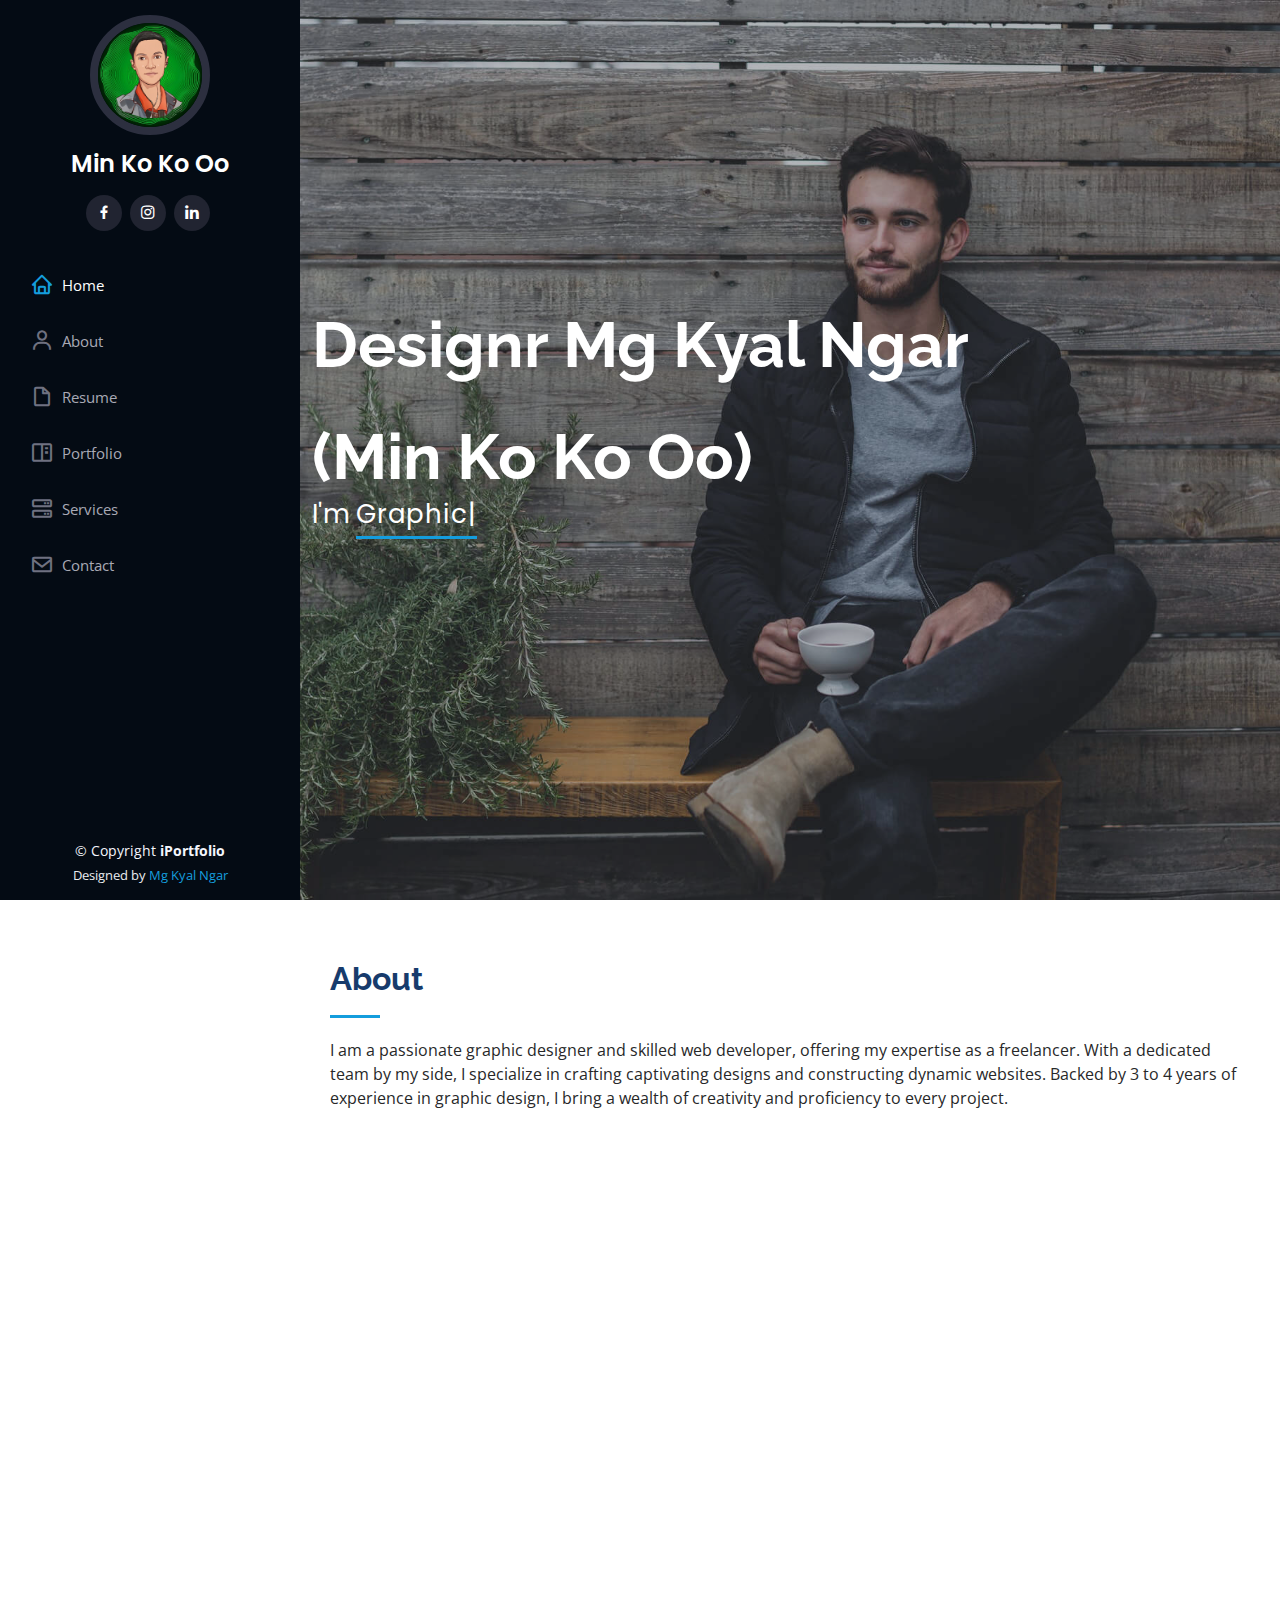
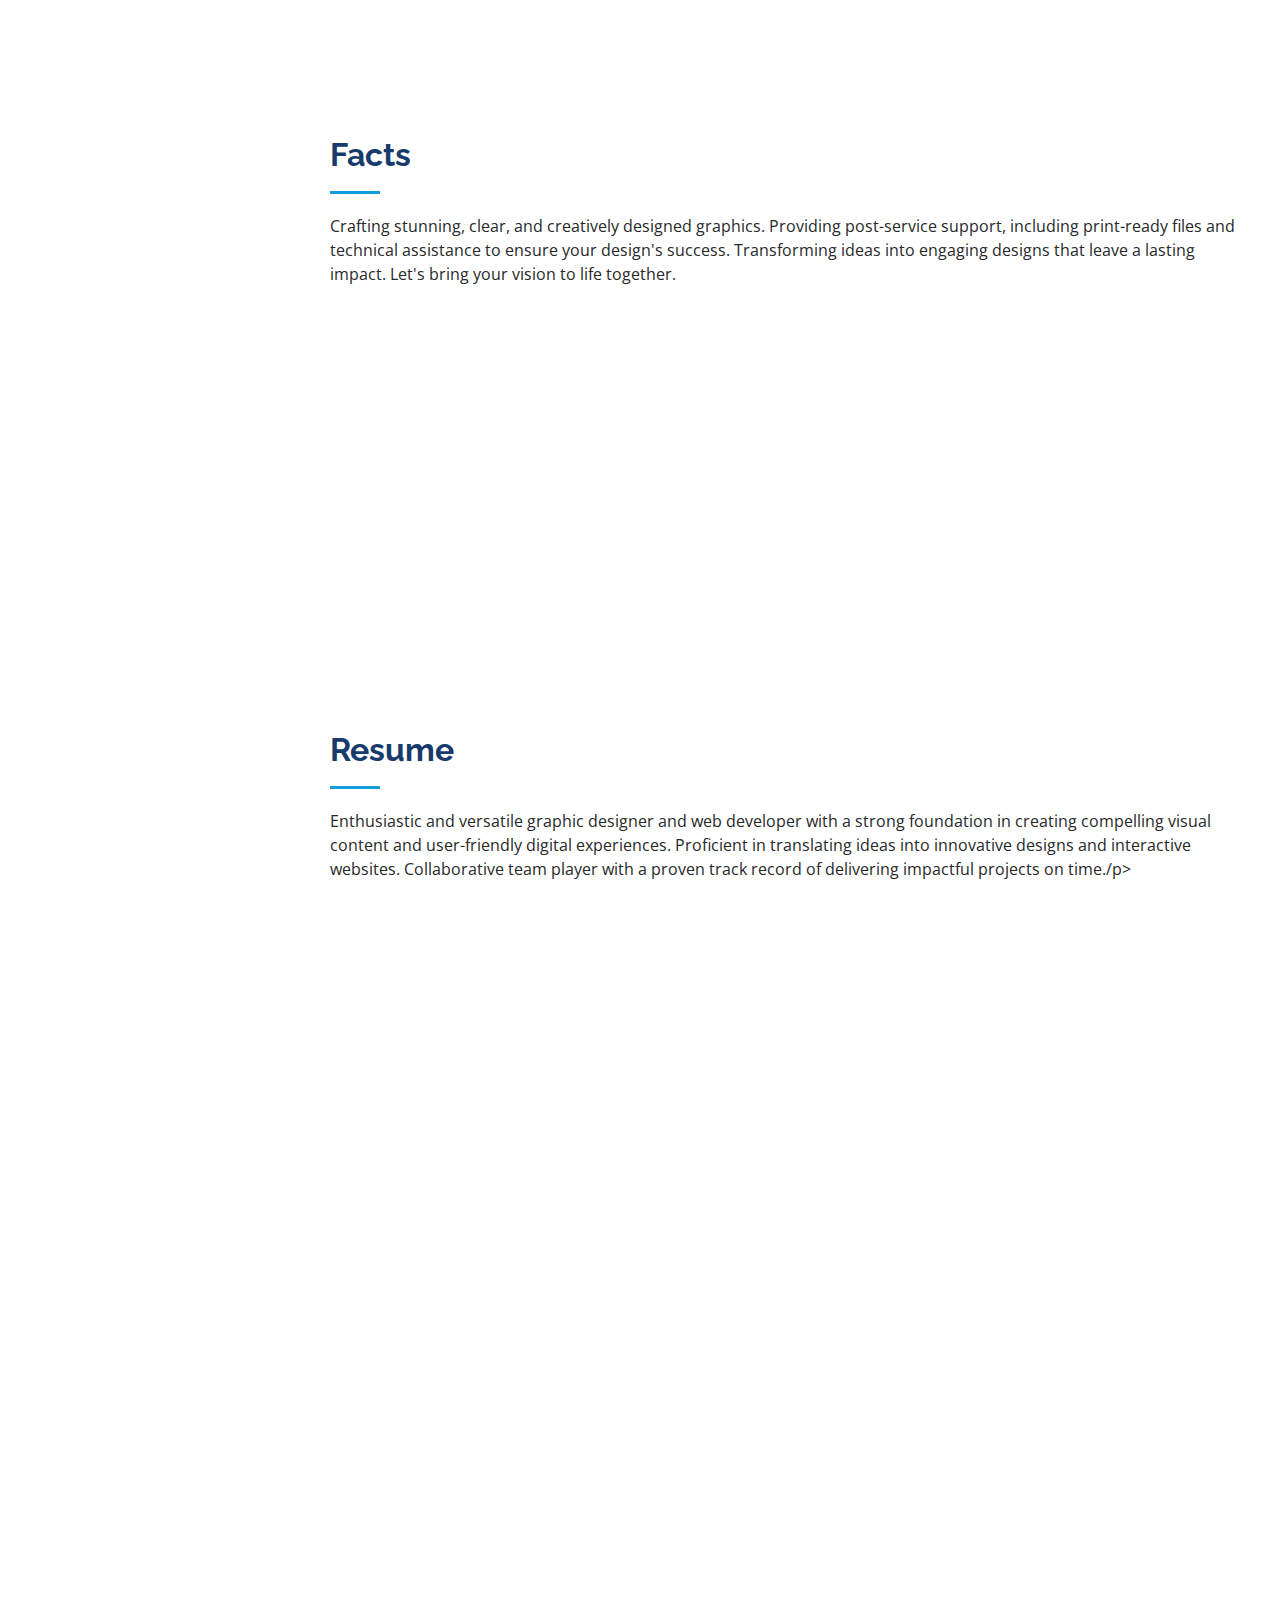
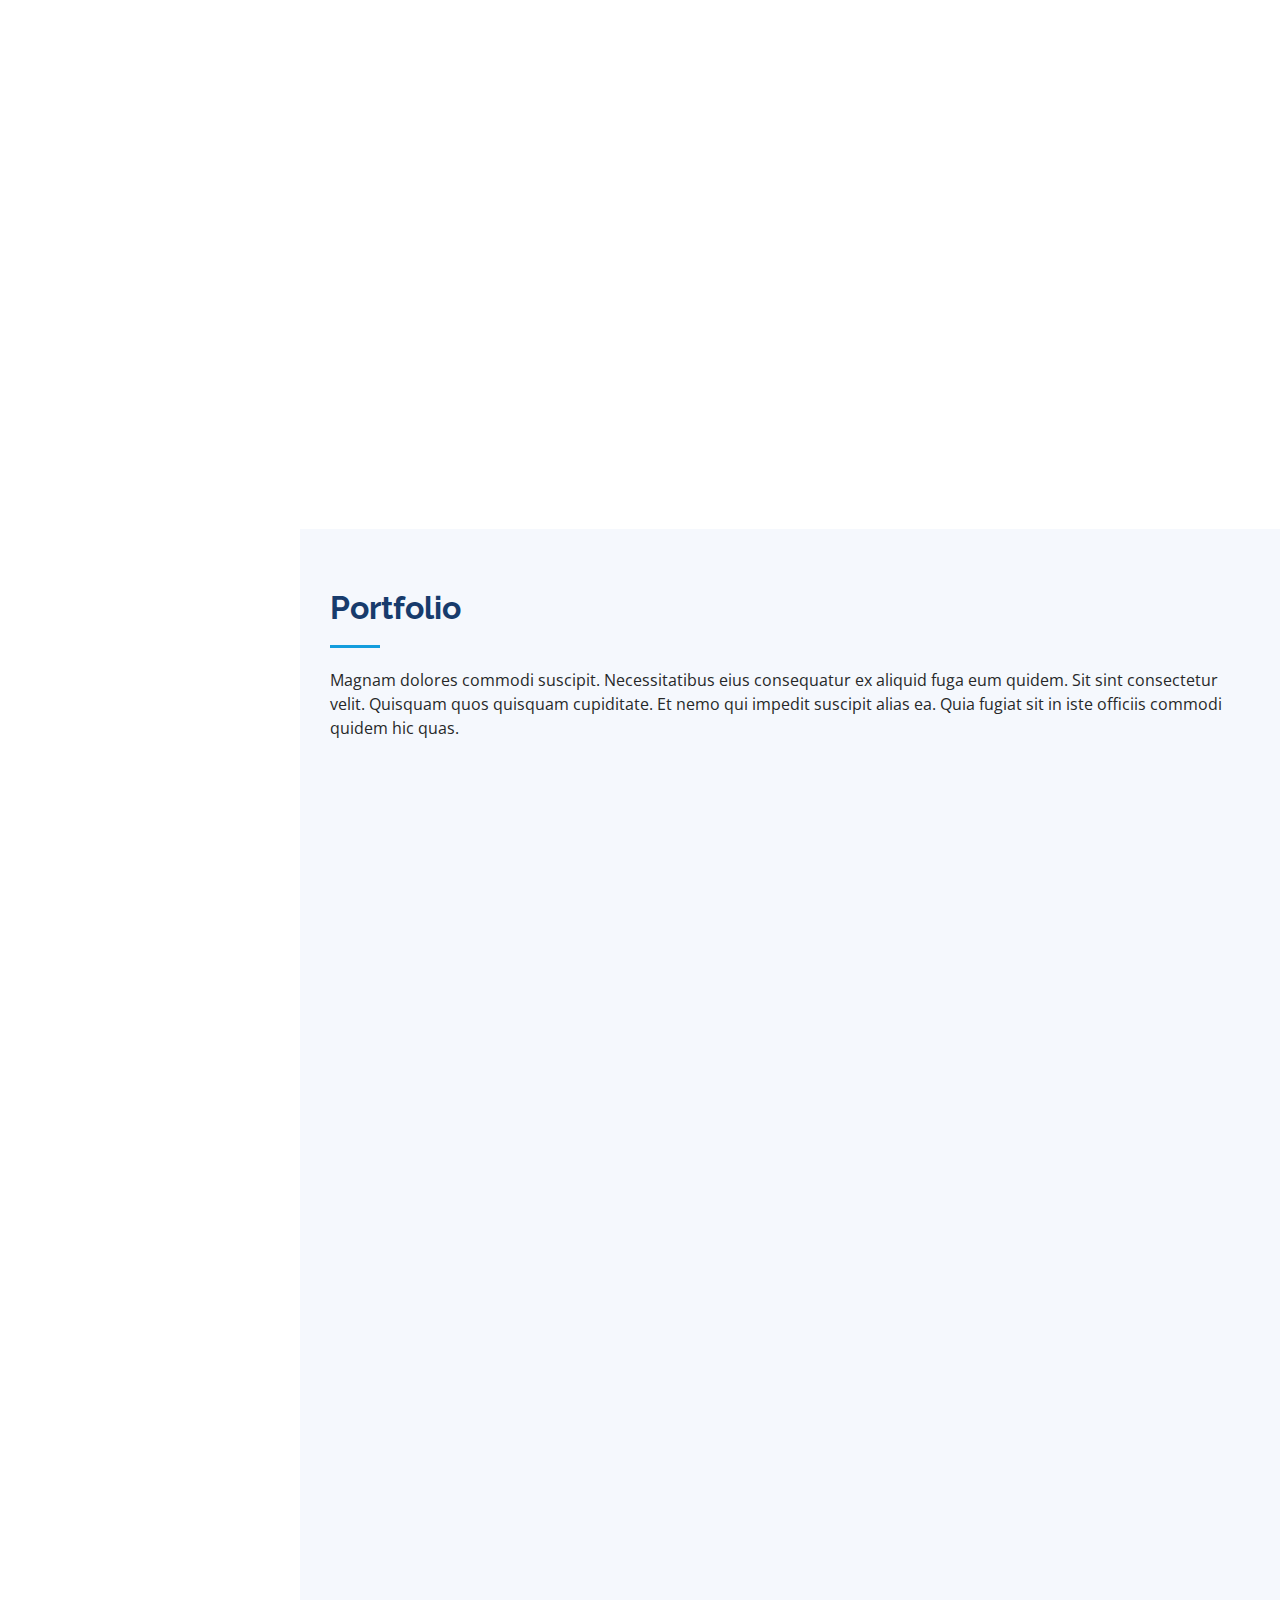
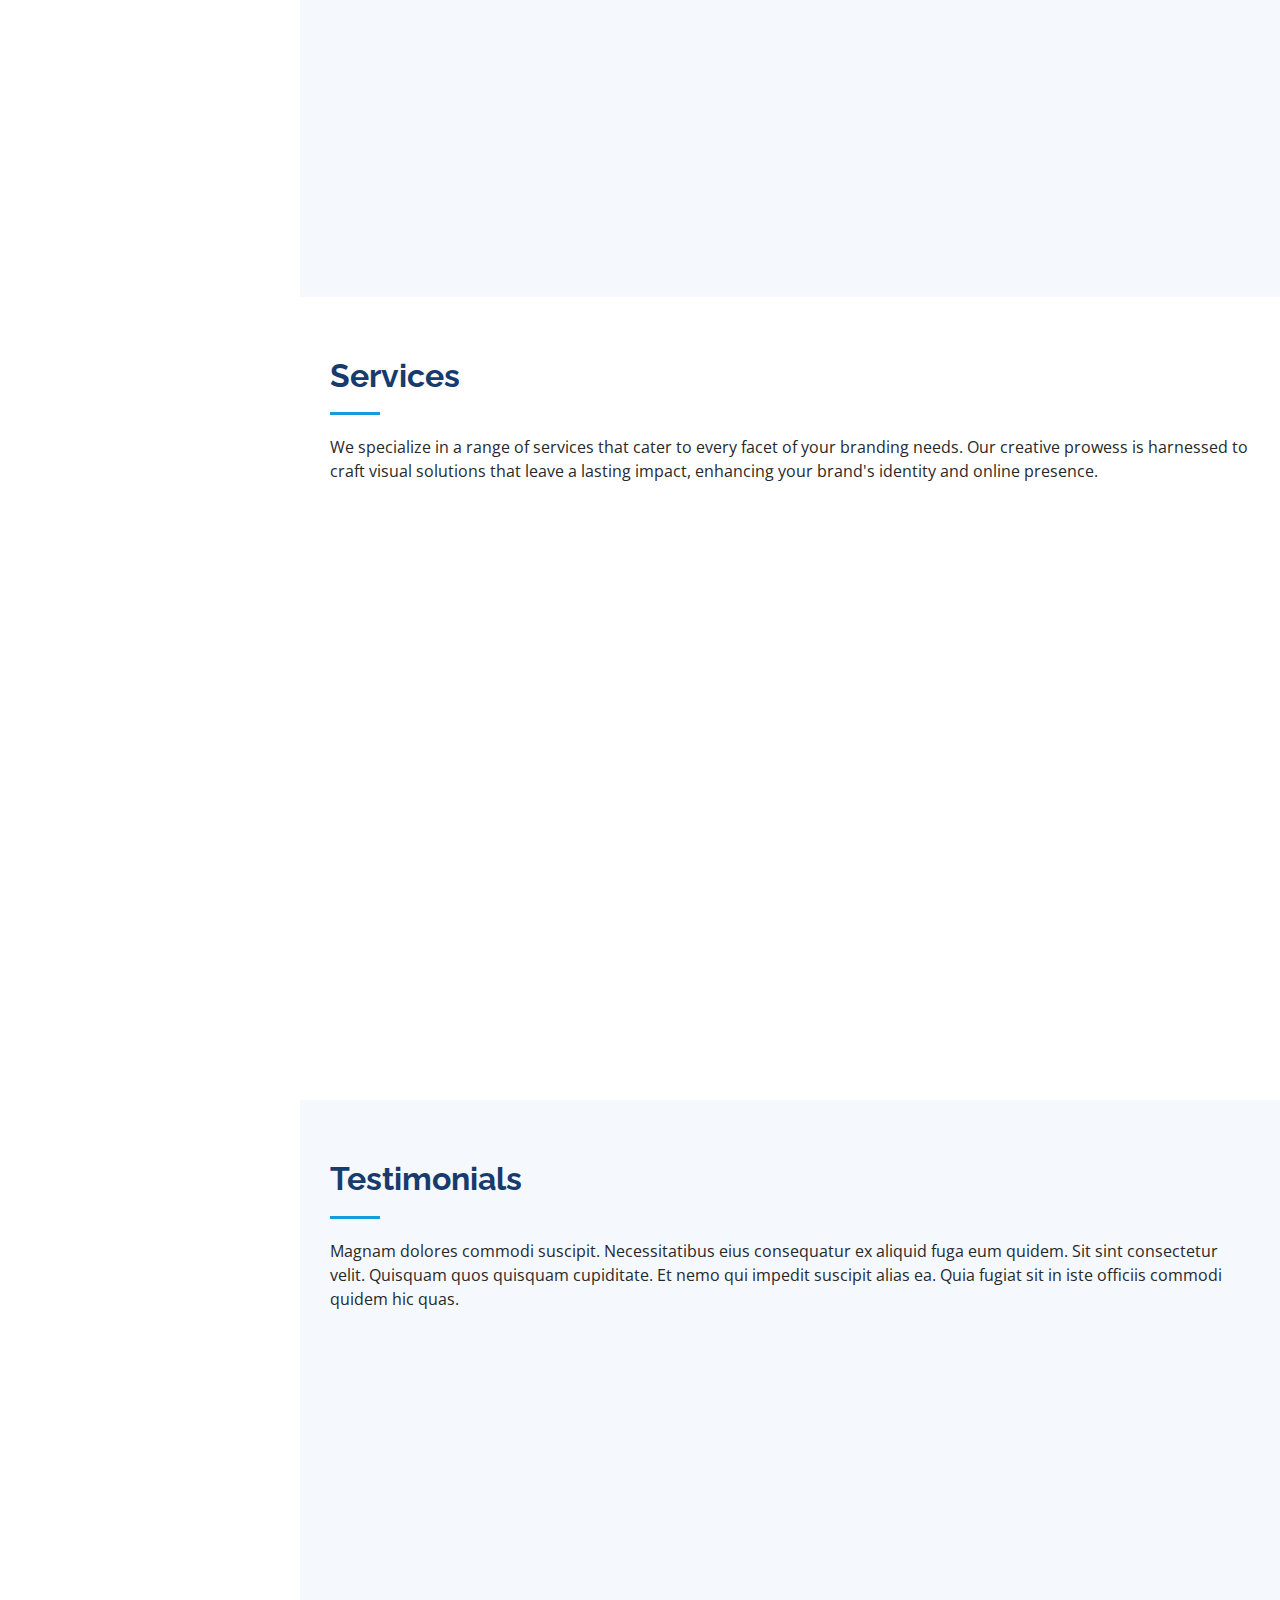
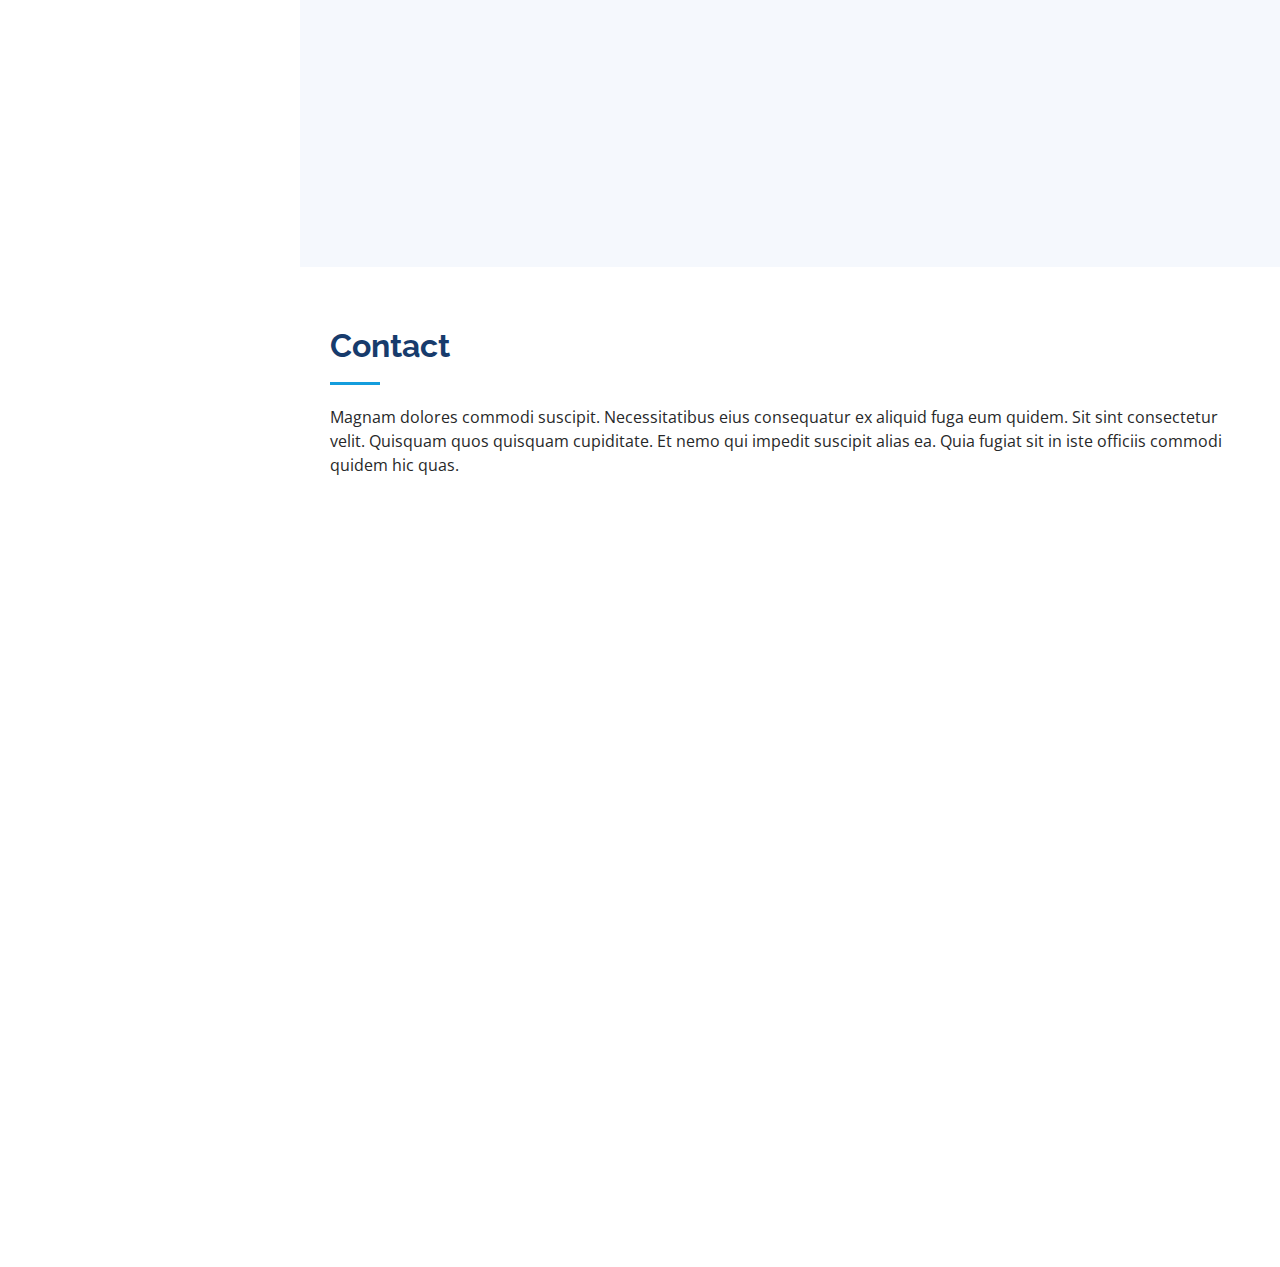
==== index.html @ d7e2d9c0 "Update Service detail 2" ====
<!DOCTYPE html>
<html lang="en">

<head>
  <meta charset="utf-8">
  <meta content="width=device-width, initial-scale=1.0" name="viewport">

  <title>iPortfolio Bootstrap Template - Index</title>
  <meta content="" name="description">
  <meta content="" name="keywords">

  <!-- Favicons -->
  <link href="assets/img/favicon.png" rel="icon">
  <link href="assets/img/apple-touch-icon.png" rel="apple-touch-icon">

  <!-- Google Fonts -->
  <link href="https://fonts.googleapis.com/css?family=Open+Sans:300,300i,400,400i,600,600i,700,700i|Raleway:300,300i,400,400i,500,500i,600,600i,700,700i|Poppins:300,300i,400,400i,500,500i,600,600i,700,700i" rel="stylesheet">

  <!-- Vendor CSS Files -->
  <link href="assets/vendor/aos/aos.css" rel="stylesheet">
  <link href="assets/vendor/bootstrap/css/bootstrap.min.css" rel="stylesheet">
  <link href="assets/vendor/bootstrap-icons/bootstrap-icons.css" rel="stylesheet">
  <link href="assets/vendor/boxicons/css/boxicons.min.css" rel="stylesheet">
  <link href="assets/vendor/glightbox/css/glightbox.min.css" rel="stylesheet">
  <link href="assets/vendor/swiper/swiper-bundle.min.css" rel="stylesheet">

  <!-- Template Main CSS File -->
  <link href="assets/css/style.css" rel="stylesheet">

  <!-- =======================================================
  * Template Name: iPortfolio
  * Updated: Jul 27 2023 with Bootstrap v5.3.1
  * Template URL: https://bootstrapmade.com/iportfolio-bootstrap-portfolio-websites-template/
  * Author: BootstrapMade.com
  * License: https://bootstrapmade.com/license/
  ======================================================== -->
</head>

<body>

  <!-- ======= Mobile nav toggle button ======= -->
  <i class="bi bi-list mobile-nav-toggle d-xl-none"></i>

  <!-- ======= Header ======= -->
  <header id="header">
    <div class="d-flex flex-column">

      <div class="profile">
        <img src="assets/img/profile-img.jpg" alt="" class="img-fluid rounded-circle">
        <h1 class="text-light"><a href="index.html">Min Ko Ko Oo</option></a></h1>
        <div class="social-links mt-3 text-center">
          <!-- <a href="#" class="twitter"><i class="bx bxl-twitter"></i></a> -->
          <a href="https://www.facebook.com/DesignerMgKyalNgar" class="facebook"><i class="bx bxl-facebook"></i></a>
          <a href="https://www.instagram.com/mgkyalngar" class="instagram"><i class="bx bxl-instagram"></i></a>
          <!-- <a href="#" class="google-plus"><i class="bx bxl-skype"></i></a> -->
          <a href="https://mm.linkedin.com/in/min-ko-ko-oo-a61aa5134" class="linkedin"><i class="bx bxl-linkedin"></i></a>
        </div>
      </div>

      <nav id="navbar" class="nav-menu navbar">
        <ul>
          <li><a href="#hero" class="nav-link scrollto active"><i class="bx bx-home"></i> <span>Home</span></a></li>
          <li><a href="#about" class="nav-link scrollto"><i class="bx bx-user"></i> <span>About</span></a></li>
          <li><a href="#resume" class="nav-link scrollto"><i class="bx bx-file-blank"></i> <span>Resume</span></a></li>
          <li><a href="#portfolio" class="nav-link scrollto"><i class="bx bx-book-content"></i> <span>Portfolio</span></a></li>
          <li><a href="#services" class="nav-link scrollto"><i class="bx bx-server"></i> <span>Services</span></a></li>
          <li><a href="#contact" class="nav-link scrollto"><i class="bx bx-envelope"></i> <span>Contact</span></a></li>
        </ul>
      </nav><!-- .nav-menu -->
    </div>
  </header><!-- End Header -->

  <!-- ======= Hero Section ======= -->
  <section id="hero" class="d-flex flex-column justify-content-center align-items-center">
    <div class="hero-container" data-aos="fade-in">
      <h1>Designr Mg Kyal Ngar <br><br>
      (Min Ko Ko Oo)</h1>
      <p>I'm <span class="typed" data-typed-items="Graphic Designer, Web Developer, Freelancer"></span></p>
    </div>
  </section><!-- End Hero -->

  <main id="main">

    <!-- ======= About Section ======= -->
    <section id="about" class="about">
      <div class="container">

        <div class="section-title">
          <h2>About</h2>
          <p>I am a passionate graphic designer and skilled web developer, offering my expertise as a freelancer. With a dedicated team by my side, I specialize in crafting captivating designs and constructing dynamic websites. Backed by 3 to 4 years of experience in graphic design, I bring a wealth of creativity and proficiency to every project.</p>
        </div>

        <div class="row">
          <div class="col-lg-4" data-aos="fade-right">
            <img src="assets/img/profile-img.jpg" class="img-fluid" alt="">
          </div>
          <div class="col-lg-8 pt-4 pt-lg-0 content" data-aos="fade-left">
            <h3>Graphic Designer &amp; Web Developer.</h3>
            <p class="fst-italic">
              I offer a comprehensive suite of graphic design services, catering to diverse needs such as logo design, social media graphics, flyers, vinyl and signage artistry, menu card design, and beyond. My portfolio reflects a spectrum of innovative designs that encapsulate the unique essence of each project.
            </p>
            <div class="row">
              <div class="col-lg-6">
                <ul>
                  <!-- <li><i class="bi bi-chevron-right"></i> <strong>Age:</strong> <span>30</span></li> -->
                  <li><i class="bi bi-chevron-right"></i> <strong>Degree:</strong> <span>B.C.Sc (4th years).</span></li>
                  <li><i class="bi bi-chevron-right"></i> <strong>Email:</strong> <span>mkko32@gmail.com</span></li>
                  <li><i class="bi bi-chevron-right"></i> <strong>Freelance:</strong> <span>Available</span></li>
                </ul>
              </div>
              <div class="col-lg-6">
                <ul>
                  <li><i class="bi bi-chevron-right"></i> <strong>Birthday:</strong> <span>3 Dec 1992</span></li>
                  <!--
                  <li><i class="bi bi-chevron-right"></i> <strong>Website:</strong> <span>www.example.com</span></li> ready-->
                  <li><i class="bi bi-chevron-right"></i> <strong>Phone:</strong> <span>09 973734545</span></li>
                  <li><i class="bi bi-chevron-right"></i> <strong>City:</strong> <span>Yinkin Township, Yangon, Myanmar.</span></li>
                </ul>
              </div>
              
            </div>
            <p>
              With a commitment to providing top-notch graphic design solutions, I specialize in an array of services that span the visual spectrum. This encompasses everything from crafting impactful logos to designing engaging social media graphics. My expertise extends to the creation of eye-catching flyers, intricate vinyl and signage artworks, and thoughtfully curated menu card designs. My portfolio serves as a testament to the wide-ranging expertise I bring to each project, capturing the individual character and purpose of every endeavor.
            </p>
          </div>
        </div>

      </div>
    </section><!-- End About Section -->

    <!-- ======= Facts Section ======= -->
    <section id="facts" class="facts">
      <div class="container">

        <div class="section-title">
          <h2>Facts</h2>
          <p>Crafting stunning, clear, and creatively designed graphics. Providing post-service support, including print-ready files and technical assistance to ensure your design's success. Transforming ideas into engaging designs that leave a lasting impact. Let's bring your vision to life together.</p>
        </div>

        <div class="row no-gutters">

          <div class="col-lg-3 col-md-6 d-md-flex align-items-md-stretch" data-aos="fade-up">
            <div class="count-box">
              <i class="bi bi-emoji-smile"></i>
              <span data-purecounter-start="0" data-purecounter-end="232" data-purecounter-duration="1" class="purecounter"></span>
              <p><strong>Happy Clients</strong> We envision the joy that happy when you experience our services for the first time."</p>
            </div>
          </div>

          <div class="col-lg-3 col-md-6 d-md-flex align-items-md-stretch" data-aos="fade-up" data-aos-delay="100">
            <div class="count-box">
              <i class="bi bi-journal-richtext"></i>
              <span data-purecounter-start="0" data-purecounter-end="32" data-purecounter-duration="1" class="purecounter"></span>
              <p><strong>Projects</strong> We receive and then support to complete all project need. </p>
            </div>
          </div>

          <div class="col-lg-3 col-md-6 d-md-flex align-items-md-stretch" data-aos="fade-up" data-aos-delay="200">
            <div class="count-box">
              <i class="bi bi-headset"></i>
              <span data-purecounter-start="0" data-purecounter-end="1453" data-purecounter-duration="1" class="purecounter"></span>
              <p><strong>Hours Of Support</strong> We ever try to give more and more powerful support.</p>
            </div>
          </div>

          <div class="col-lg-3 col-md-6 d-md-flex align-items-md-stretch" data-aos="fade-up" data-aos-delay="300">
            <div class="count-box">
              <i class="bi bi-people"></i>
              <span data-purecounter-start="0" data-purecounter-end="27" data-purecounter-duration="1" class="purecounter"></span>
              <p><strong>Regulator Clients</strong> We are ready to support for all Big Regulator Clients.</p>
            </div>
          </div>

        </div>

      </div>
    </section><!-- End Facts Section -->

    <!-- ======= Skills Section ======= 
    <section id="skills" class="skills section-bg">
      <div class="container">

        <div class="section-title">
          <h2>Skills</h2>
          <p>Magnam dolores commodi suscipit. Necessitatibus eius consequatur ex aliquid fuga eum quidem. Sit sint consectetur velit. Quisquam quos quisquam cupiditate. Et nemo qui impedit suscipit alias ea. Quia fugiat sit in iste officiis commodi quidem hic quas.</p>
        </div>

        <div class="row skills-content">

          <div class="col-lg-6" data-aos="fade-up">

            <div class="progress">
              <span class="skill">HTML <i class="val">100%</i></span>
              <div class="progress-bar-wrap">
                <div class="progress-bar" role="progressbar" aria-valuenow="100" aria-valuemin="0" aria-valuemax="100"></div>
              </div>
            </div>

            <div class="progress">
              <span class="skill">CSS <i class="val">90%</i></span>
              <div class="progress-bar-wrap">
                <div class="progress-bar" role="progressbar" aria-valuenow="90" aria-valuemin="0" aria-valuemax="100"></div>
              </div>
            </div>

            <div class="progress">
              <span class="skill">JavaScript <i class="val">75%</i></span>
              <div class="progress-bar-wrap">
                <div class="progress-bar" role="progressbar" aria-valuenow="75" aria-valuemin="0" aria-valuemax="100"></div>
              </div>
            </div>

          </div>

          <div class="col-lg-6" data-aos="fade-up" data-aos-delay="100">

            <div class="progress">
              <span class="skill">PHP <i class="val">80%</i></span>
              <div class="progress-bar-wrap">
                <div class="progress-bar" role="progressbar" aria-valuenow="80" aria-valuemin="0" aria-valuemax="100"></div>
              </div>
            </div>

            <div class="progress">
              <span class="skill">WordPress/CMS <i class="val">90%</i></span>
              <div class="progress-bar-wrap">
                <div class="progress-bar" role="progressbar" aria-valuenow="90" aria-valuemin="0" aria-valuemax="100"></div>
              </div>
            </div>

            <div class="progress">
              <span class="skill">Photoshop <i class="val">55%</i></span>
              <div class="progress-bar-wrap">
                <div class="progress-bar" role="progressbar" aria-valuenow="55" aria-valuemin="0" aria-valuemax="100"></div>
              </div>
            </div>

          </div>

        </div>

      </div>
    </section>
     End Skills Section -->

    <!-- ======= Resume Section ======= -->
    <section id="resume" class="resume">
      <div class="container">

        <div class="section-title">
          <h2>Resume</h2>
          <p>Enthusiastic and versatile graphic designer and web developer with a strong foundation in creating compelling visual content and user-friendly digital experiences. Proficient in translating ideas into innovative designs and interactive websites. Collaborative team player with a proven track record of delivering impactful projects on time./p>
        </div>

        <div class="row">
          <div class="col-lg-6" data-aos="fade-up">
            <h3 class="resume-title">Sumary</h3>
            <div class="resume-item pb-0">
              <h4>Strength</h4>
              <ul>
                <li>Helpful</li>
                <li>Teamwork</li>
                <li>Designed & Teaching</li>
                <li>Thinking about Concept</li>
                <li>Learn about new things</li>
                <li>Sales Products</li>
                <li>How Developed in Work</li>
              </ul>

              <h4>Skill</h4>
              <ul>
                <li><b>Microsoft Offices</b> (Excel, Word, PowerPoint)</li>
                <li><h6><b>Graphic Design Sofware</b></h6>
                  <ul>
                  <li>Photoshop</li>
                  <li>Ai</li>
                  <li>In Design</li>
                  <li>Corel Draw</li>
                </ul>
                </li>
                <li>Video Edited</li>
                <li>Data Entry, Data Analysis and Draw Diagrams.</li>
                <li>Website development</li>
                <li>Online Customers Service & Reply</li>
              </ul>
            </div>

            <h3 class="resume-title">Education</h3>
            <div class="resume-item">
              <h4>B.C.Sc (4th Years)</h4>
              <p><em>University of Computer Student, Yangon</em></p>
            </div>
            
          </div>
          <div class="col-lg-6" data-aos="fade-up" data-aos-delay="100">
            <h3 class="resume-title">Professional Experience</h3>
            <div class="resume-item">
              <h4>Senior graphic design specialist</h4>
              <h5>2018 - 2022</h5>
              <p><em>University Life Phone Accessories Co.Ltd.</em></p>
              <ul>
                <li>Lead in the design, development, and implementation of the graphic, layout, and production communication materials</li>
                <li>Delegate tasks to the 3 members of the design team and provide counsel on all aspects of the project.</li>
                <li>Supervise the assessment of all graphic materials in order to ensure quality and accuracy of the design</li>
                <li>Help Customer service and plan for social media marketing with Teamwork</li>
              </ul>
            </div>
            <div class="resume-item">
              <h4>Teacher</h4>
              <h5>Family Business</h5>
              <p><em>MKKO Computer Group</em></p>
              <ul>
                <li>Teaching Computer Basic and Advence.</li>
                <li>Only Teaching 3 Students at a time for effective for them.</li>
                <li>Also teaching graphic design software using and advence excel.</li>
              </ul>
            </div>
            <div class="resume-item">
              <h4>Design Staff </h4>
              <h5>2016-2017</h5>
              <p><em>Young Ni Oo Vinyl Computer</em></p>
              <ul>
                <li>Work as Designer and Type Writer.</li>
                <li>Design for Vinly, Address Card, Palmflat and so on.</li>
              </ul>
            </div>
            <div class="resume-item">
              <h4>Manager </h4>
              <h5>2017-2018</h5>
              <p><em>Ngwe La Min Mobile Phone Mark</em></p>
              <ul>
                <li>Sale and Service for Phone Shop.</li>
                <li>Manage Daily Sale and Product infromation.</li>
              </ul>
            </div>
          </div>
        </div>

      </div>
    </section><!-- End Resume Section -->

    <!-- ======= Portfolio Section ======= -->
    <section id="portfolio" class="portfolio section-bg">
      <div class="container">

        <div class="section-title">
          <h2>Portfolio</h2>
          <p>Magnam dolores commodi suscipit. Necessitatibus eius consequatur ex aliquid fuga eum quidem. Sit sint consectetur velit. Quisquam quos quisquam cupiditate. Et nemo qui impedit suscipit alias ea. Quia fugiat sit in iste officiis commodi quidem hic quas.</p>
        </div>

        <div class="row" data-aos="fade-up">
          <div class="col-lg-12 d-flex justify-content-center">
            <ul id="portfolio-flters">
              <li data-filter="*" class="filter-active">All</li>
              <li data-filter=".filter-app">App</li>
              <li data-filter=".filter-card">Card</li>
              <li data-filter=".filter-web">Web</li>
            </ul>
          </div>
        </div>

        <div class="row portfolio-container" data-aos="fade-up" data-aos-delay="100">

          <div class="col-lg-4 col-md-6 portfolio-item filter-app">
            <div class="portfolio-wrap">
              <img src="assets/img/Portfolio 2/portfolio-1.jpg" class="img-fluid" alt="">
              <div class="portfolio-links">
                <a href="assets/img/Portfolio 2/portfolio-1.jpg" data-gallery="portfolioGallery" class="portfolio-lightbox" title="App 1"><i class="bx bx-search"></i></a>
                <a href="portfolio-details.html" title="More Details"><i class="bx bx-link"></i></a>
              </div>
            </div>
          </div>

          <div class="col-lg-4 col-md-6 portfolio-item filter-web">
            <div class="portfolio-wrap">
              <img src="assets/img/Portfolio 2/portfolio-2.jpg" class="img-fluid" alt="">
              <div class="portfolio-links">
                <a href="assets/img/Portfolio 2/portfolio-2.jpg" data-gallery="portfolioGallery" class="portfolio-lightbox" title="Web 3"><i class="bx bx-search"></i></a>
                <a href="portfolio-details.html" title="More Details"><i class="bx bx-link"></i></a>
              </div>
            </div>
          </div>

          <div class="col-lg-4 col-md-6 portfolio-item filter-app">
            <div class="portfolio-wrap">
              <img src="assets/img/Portfolio 2/portfolio-3.jpg" class="img-fluid" alt="">
              <div class="portfolio-links">
                <a href="assets/img/Portfolio 2/portfolio-3.jpg" data-gallery="portfolioGallery" class="portfolio-lightbox" title="App 2"><i class="bx bx-search"></i></a>
                <a href="portfolio-details.html" title="More Details"><i class="bx bx-link"></i></a>
              </div>
            </div>
          </div>

          <div class="col-lg-4 col-md-6 portfolio-item filter-card">
            <div class="portfolio-wrap">
              <img src="assets/img/Portfolio 2/portfolio-4.jpg" class="img-fluid" alt="">
              <div class="portfolio-links">
                <a href="assets/img/Portfolio 2/portfolio-4.jpg" data-gallery="portfolioGallery" class="portfolio-lightbox" title="Card 2"><i class="bx bx-search"></i></a>
                <a href="portfolio-details.html" title="More Details"><i class="bx bx-link"></i></a>
              </div>
            </div>
          </div>

          <div class="col-lg-4 col-md-6 portfolio-item filter-web">
            <div class="portfolio-wrap">
              <img src="assets/img/Portfolio 2/portfolio-5.jpg" class="img-fluid" alt="">
              <div class="portfolio-links">
                <a href="assets/img/Portfolio 2/portfolio-5.jpg" data-gallery="portfolioGallery" class="portfolio-lightbox" title="Web 2"><i class="bx bx-search"></i></a>
                <a href="portfolio-details.html" title="More Details"><i class="bx bx-link"></i></a>
              </div>
            </div>
          </div>

          <div class="col-lg-4 col-md-6 portfolio-item filter-app">
            <div class="portfolio-wrap">
              <img src="assets/img/Portfolio 2/portfolio-6.jpg" class="img-fluid" alt="">
              <div class="portfolio-links">
                <a href="assets/img/Portfolio 2/portfolio-6.jpg" data-gallery="portfolioGallery" class="portfolio-lightbox" title="App 3"><i class="bx bx-search"></i></a>
                <a href="portfolio-details.html" title="More Details"><i class="bx bx-link"></i></a>
              </div>
            </div>
          </div>

          <div class="col-lg-4 col-md-6 portfolio-item filter-card">
            <div class="portfolio-wrap">
              <img src="assets/img/Portfolio 2/portfolio-7.jpg" class="img-fluid" alt="">
              <div class="portfolio-links">
                <a href="assets/img/Portfolio 2/portfolio-7.jpg" data-gallery="portfolioGallery" class="portfolio-lightbox" title="Card 1"><i class="bx bx-search"></i></a>
                <a href="portfolio-details.html" title="More Details"><i class="bx bx-link"></i></a>
              </div>
            </div>
          </div>

          <div class="col-lg-4 col-md-6 portfolio-item filter-card">
            <div class="portfolio-wrap">
              <img src="assets/img/Portfolio 2/portfolio-8.jpg" class="img-fluid" alt="">
              <div class="portfolio-links">
                <a href="assets/img/Portfolio 2/portfolio-8.jpg" data-gallery="portfolioGallery" class="portfolio-lightbox" title="Card 3"><i class="bx bx-search"></i></a>
                <a href="portfolio-details.html" title="More Details"><i class="bx bx-link"></i></a>
              </div>
            </div>
          </div>

          <div class="col-lg-4 col-md-6 portfolio-item filter-web">
            <div class="portfolio-wrap">
              <img src="assets/img/Portfolio 2/portfolio-9.jpg" class="img-fluid" alt="">
              <div class="portfolio-links">
                <a href="assets/img/Portfolio 2/portfolio-9.jpg" data-gallery="portfolioGallery" class="portfolio-lightbox" title="Web 3"><i class="bx bx-search"></i></a>
                <a href="portfolio-details.html" title="More Details"><i class="bx bx-link"></i></a>
              </div>
            </div>
          </div>

        </div>

      </div>
    </section><!-- End Portfolio Section -->

    <!-- ======= Services Section ======= -->
    <section id="services" class="services">
      <div class="container">

        <div class="section-title">
          <h2>Services</h2>
          <p>We specialize in a range of services that cater to every facet of your branding needs. Our creative prowess is harnessed to craft visual solutions that leave a lasting impact, enhancing your brand's identity and online presence.</p>
        </div>

        <div class="row">
          <div class="col-lg-4 col-md-6 icon-box" data-aos="fade-up">
            <div class="icon"><i class="bi bi-briefcase"></i></div>
            <h4 class="title"><a href="">Logo Designs</a></h4>
            <p class="description">A logo is the visual cornerstone of your brand. Our team meticulously crafts unique and memorable logos that encapsulate your essence, embodying your values and message in a single symbol.
            </p>
          </div>
          <div class="col-lg-4 col-md-6 icon-box" data-aos="fade-up" data-aos-delay="100">
            <div class="icon"><i class="bi bi-card-checklist"></i></div>
            <h4 class="title"><a href="">Social Media Designs</a></h4>
            <p class="description">In the digital age, a strong social media presence is paramount. We create captivating graphics tailored to various platforms, ensuring your message stands out in the noise and resonates with your audience.</p>
          </div>
          <div class="col-lg-4 col-md-6 icon-box" data-aos="fade-up" data-aos-delay="200">
            <div class="icon"><i class="bi bi-bar-chart"></i></div>
            <h4 class="title"><a href="">Card Designs</a></h4>
            <p class="description">From business cards that reflect your professionalism to eye-catching event invitations, our card designs capture the essence of your message while leaving a mark.</p>
          </div>
          <div class="col-lg-4 col-md-6 icon-box" data-aos="fade-up" data-aos-delay="300">
            <div class="icon"><i class="bi bi-binoculars"></i></div>
            <h4 class="title"><a href="">Vinyl Design</a></h4>
            <p class="description">Vinyl and signage are often the first touchpoints for potential clients. Our vinyl designs make a statement, conveying your brand's personality and professionalism with vibrant visuals that demand attention.</p>
          </div>
          <div class="col-lg-4 col-md-6 icon-box" data-aos="fade-up" data-aos-delay="400">
            <div class="icon"><i class="bi bi-brightness-high"></i></div>
            <h4 class="title"><a href="">Company Profile Design</a></a></h4>
            <p class="description">Your company profile is your narrative in the business world. We shape profiles that tell your story eloquently, with well-structured layouts and engaging visuals that build trust and intrigue.</p>
          </div>
          <div class="col-lg-4 col-md-6 icon-box" data-aos="fade-up" data-aos-delay="500">
            <div class="icon"><i class="bi bi-calendar4-week"></i></div>
            <h4 class="title"><a href="">Web Site Design and Development</a></h4>
            <p class="description">A website is your digital storefront. Our web design and development services create visually appealing and user-friendly websites that elevate user experiences, leaving a lasting impression.</p>
          </div>
        </div>

      </div>
    </section><!-- End Services Section -->

    <!-- ======= Testimonials Section ======= -->
    <section id="testimonials" class="testimonials section-bg">
      <div class="container">

        <div class="section-title">
          <h2>Testimonials</h2>
          <p>Magnam dolores commodi suscipit. Necessitatibus eius consequatur ex aliquid fuga eum quidem. Sit sint consectetur velit. Quisquam quos quisquam cupiditate. Et nemo qui impedit suscipit alias ea. Quia fugiat sit in iste officiis commodi quidem hic quas.</p>
        </div>

        <div class="testimonials-slider swiper" data-aos="fade-up" data-aos-delay="100">
          <div class="swiper-wrapper">

            <div class="swiper-slide">
              <div class="testimonial-item" data-aos="fade-up">
                <p>
                  <i class="bx bxs-quote-alt-left quote-icon-left"></i>
                  Proin iaculis purus consequat sem cure digni ssim donec porttitora entum suscipit rhoncus. Accusantium quam, ultricies eget id, aliquam eget nibh et. Maecen aliquam, risus at semper.
                  <i class="bx bxs-quote-alt-right quote-icon-right"></i>
                </p>
                <img src="assets/img/testimonials/testimonials-1.jpg" class="testimonial-img" alt="">
                <h3>Saul Goodman</h3>
                <h4>Ceo &amp; Founder</h4>
              </div>
            </div><!-- End testimonial item -->

            <div class="swiper-slide">
              <div class="testimonial-item" data-aos="fade-up" data-aos-delay="100">
                <p>
                  <i class="bx bxs-quote-alt-left quote-icon-left"></i>
                  Export tempor illum tamen malis malis eram quae irure esse labore quem cillum quid cillum eram malis quorum velit fore eram velit sunt aliqua noster fugiat irure amet legam anim culpa.
                  <i class="bx bxs-quote-alt-right quote-icon-right"></i>
                </p>
                <img src="assets/img/testimonials/testimonials-2.jpg" class="testimonial-img" alt="">
                <h3>Sara Wilsson</h3>
                <h4>Designer</h4>
              </div>
            </div><!-- End testimonial item -->

            <div class="swiper-slide">
              <div class="testimonial-item" data-aos="fade-up" data-aos-delay="200">
                <p>
                  <i class="bx bxs-quote-alt-left quote-icon-left"></i>
                  Enim nisi quem export duis labore cillum quae magna enim sint quorum nulla quem veniam duis minim tempor labore quem eram duis noster aute amet eram fore quis sint minim.
                  <i class="bx bxs-quote-alt-right quote-icon-right"></i>
                </p>
                <img src="assets/img/testimonials/testimonials-3.jpg" class="testimonial-img" alt="">
                <h3>Jena Karlis</h3>
                <h4>Store Owner</h4>
              </div>
            </div><!-- End testimonial item -->

            <div class="swiper-slide">
              <div class="testimonial-item" data-aos="fade-up" data-aos-delay="300">
                <p>
                  <i class="bx bxs-quote-alt-left quote-icon-left"></i>
                  Fugiat enim eram quae cillum dolore dolor amet nulla culpa multos export minim fugiat minim velit minim dolor enim duis veniam ipsum anim magna sunt elit fore quem dolore labore illum veniam.
                  <i class="bx bxs-quote-alt-right quote-icon-right"></i>
                </p>
                <img src="assets/img/testimonials/testimonials-4.jpg" class="testimonial-img" alt="">
                <h3>Matt Brandon</h3>
                <h4>Freelancer</h4>
              </div>
            </div><!-- End testimonial item -->

            <div class="swiper-slide">
              <div class="testimonial-item" data-aos="fade-up" data-aos-delay="400">
                <p>
                  <i class="bx bxs-quote-alt-left quote-icon-left"></i>
                  Quis quorum aliqua sint quem legam fore sunt eram irure aliqua veniam tempor noster veniam enim culpa labore duis sunt culpa nulla illum cillum fugiat legam esse veniam culpa fore nisi cillum quid.
                  <i class="bx bxs-quote-alt-right quote-icon-right"></i>
                </p>
                <img src="assets/img/testimonials/testimonials-5.jpg" class="testimonial-img" alt="">
                <h3>John Larson</h3>
                <h4>Entrepreneur</h4>
              </div>
            </div><!-- End testimonial item -->

          </div>
          <div class="swiper-pagination"></div>
        </div>

      </div>
    </section><!-- End Testimonials Section -->

    <!-- ======= Contact Section ======= -->
    <section id="contact" class="contact">
      <div class="container">

        <div class="section-title">
          <h2>Contact</h2>
          <p>Magnam dolores commodi suscipit. Necessitatibus eius consequatur ex aliquid fuga eum quidem. Sit sint consectetur velit. Quisquam quos quisquam cupiditate. Et nemo qui impedit suscipit alias ea. Quia fugiat sit in iste officiis commodi quidem hic quas.</p>
        </div>

        <div class="row" data-aos="fade-in">

          <div class="col-lg-5 d-flex align-items-stretch">
            <div class="info">
              <div class="address">
                <i class="bi bi-geo-alt"></i>
                <h4>Location:</h4>
                <p>A108 Adam Street, New York, NY 535022</p>
              </div>

              <div class="email">
                <i class="bi bi-envelope"></i>
                <h4>Email:</h4>
                <p>info@example.com</p>
              </div>

              <div class="phone">
                <i class="bi bi-phone"></i>
                <h4>Call:</h4>
                <p>+1 5589 55488 55s</p>
              </div>

              <iframe src="https://www.google.com/maps/embed?pb=!1m14!1m8!1m3!1d12097.433213460943!2d-74.0062269!3d40.7101282!3m2!1i1024!2i768!4f13.1!3m3!1m2!1s0x0%3A0xb89d1fe6bc499443!2sDowntown+Conference+Center!5e0!3m2!1smk!2sbg!4v1539943755621" frameborder="0" style="border:0; width: 100%; height: 290px;" allowfullscreen></iframe>
            </div>

          </div>

          <div class="col-lg-7 mt-5 mt-lg-0 d-flex align-items-stretch">
            <form action="forms/contact.php" method="post" role="form" class="php-email-form">
              <div class="row">
                <div class="form-group col-md-6">
                  <label for="name">Your Name</label>
                  <input type="text" name="name" class="form-control" id="name" required>
                </div>
                <div class="form-group col-md-6">
                  <label for="name">Your Email</label>
                  <input type="email" class="form-control" name="email" id="email" required>
                </div>
              </div>
              <div class="form-group">
                <label for="name">Subject</label>
                <input type="text" class="form-control" name="subject" id="subject" required>
              </div>
              <div class="form-group">
                <label for="name">Message</label>
                <textarea class="form-control" name="message" rows="10" required></textarea>
              </div>
              <div class="my-3">
                <div class="loading">Loading</div>
                <div class="error-message"></div>
                <div class="sent-message">Your message has been sent. Thank you!</div>
              </div>
              <div class="text-center"><button type="submit">Send Message</button></div>
            </form>
          </div>

        </div>

      </div>
    </section><!-- End Contact Section -->

  </main><!-- End #main -->

  <!-- ======= Footer ======= -->
  <footer id="footer">
    <div class="container">
      <div class="copyright">
        &copy; Copyright <strong><span>iPortfolio</span></strong>
      </div>
      <div class="credits">
        <!-- All the links in the footer should remain intact. -->
        <!-- You can delete the links only if you purchased the pro version. -->
        <!-- Licensing information: https://bootstrapmade.com/license/ -->
        <!-- Purchase the pro version with working PHP/AJAX contact form: https://bootstrapmade.com/iportfolio-bootstrap-portfolio-websites-template/ -->
        Designed by <a href="#">Mg Kyal Ngar</a>
      </div>
    </div>
  </footer><!-- End  Footer -->

  <a href="#" class="back-to-top d-flex align-items-center justify-content-center"><i class="bi bi-arrow-up-short"></i></a>

  <!-- Vendor JS Files -->
  <script src="assets/vendor/purecounter/purecounter_vanilla.js"></script>
  <script src="assets/vendor/aos/aos.js"></script>
  <script src="assets/vendor/bootstrap/js/bootstrap.bundle.min.js"></script>
  <script src="assets/vendor/glightbox/js/glightbox.min.js"></script>
  <script src="assets/vendor/isotope-layout/isotope.pkgd.min.js"></script>
  <script src="assets/vendor/swiper/swiper-bundle.min.js"></script>
  <script src="assets/vendor/typed.js/typed.umd.js"></script>
  <script src="assets/vendor/waypoints/noframework.waypoints.js"></script>
  <script src="assets/vendor/php-email-form/validate.js"></script>

  <!-- Template Main JS File -->
  <script src="assets/js/main.js"></script>

</body>

</html>
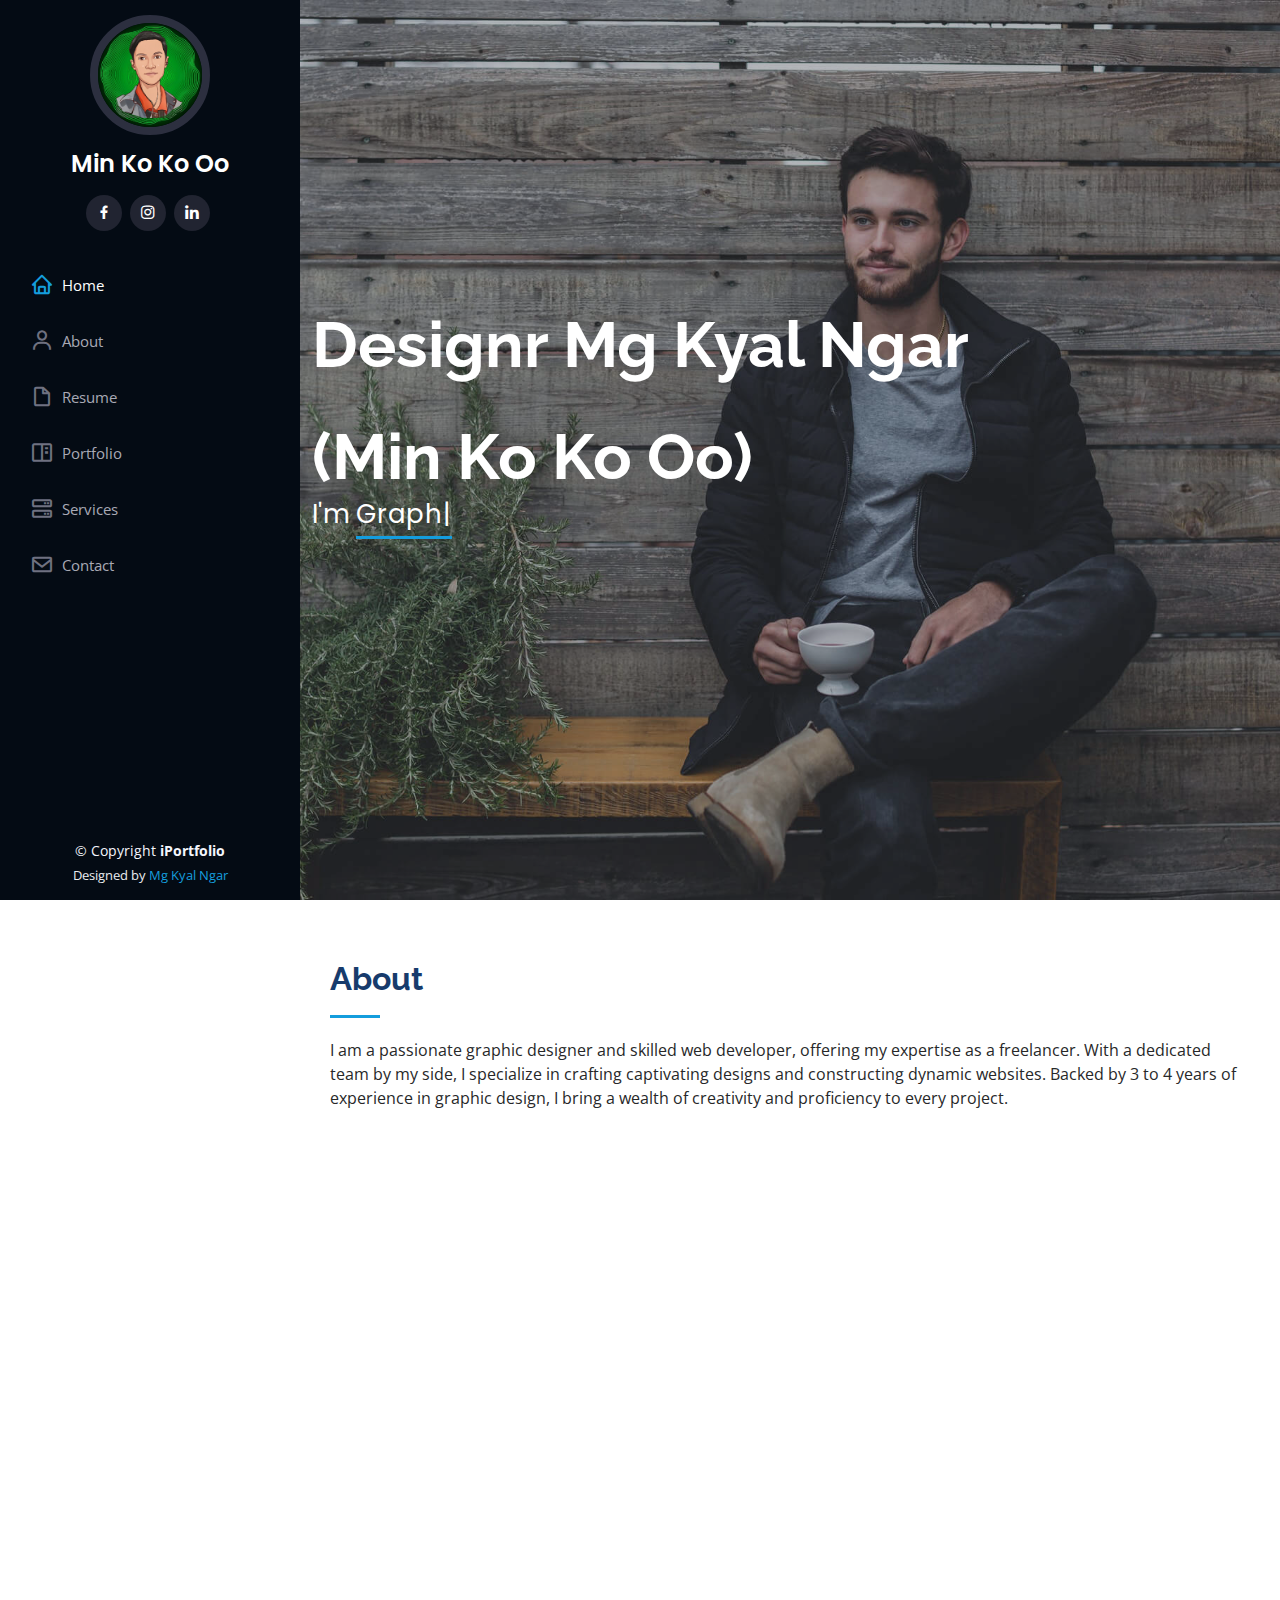
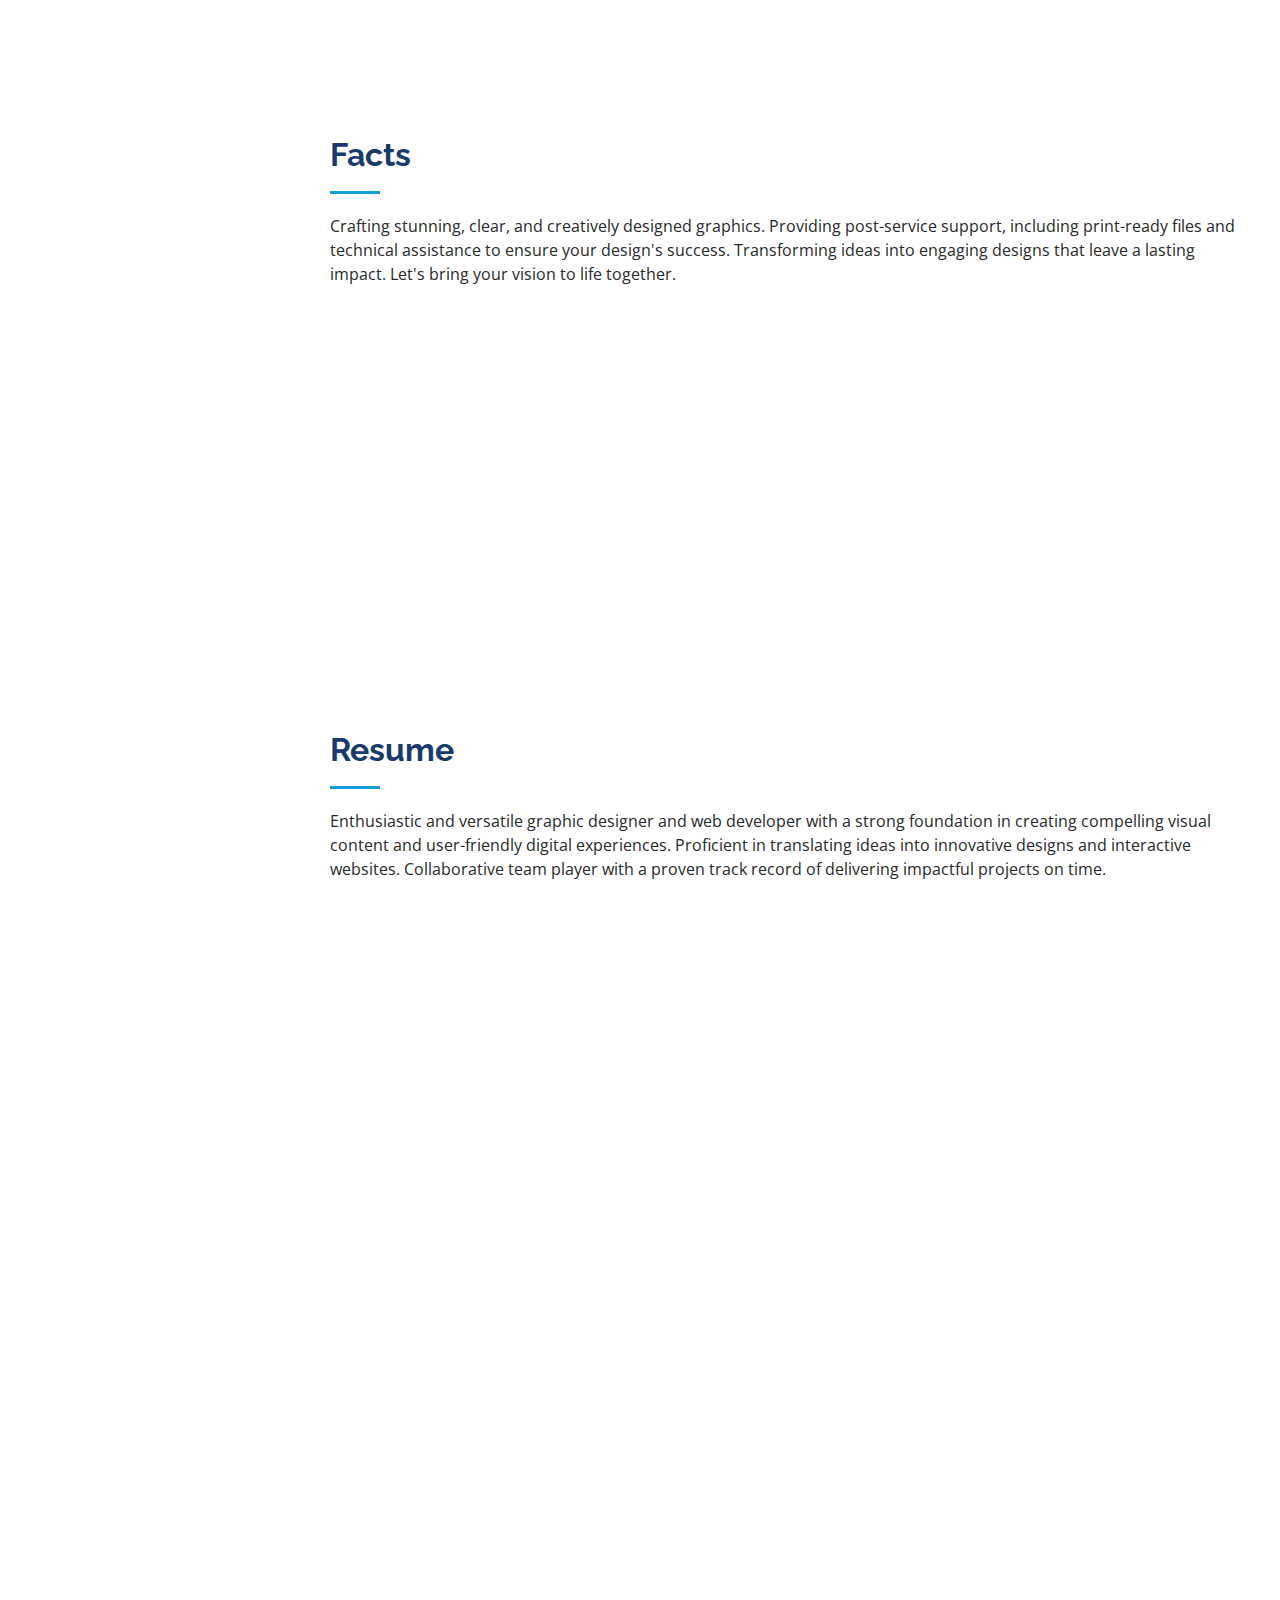
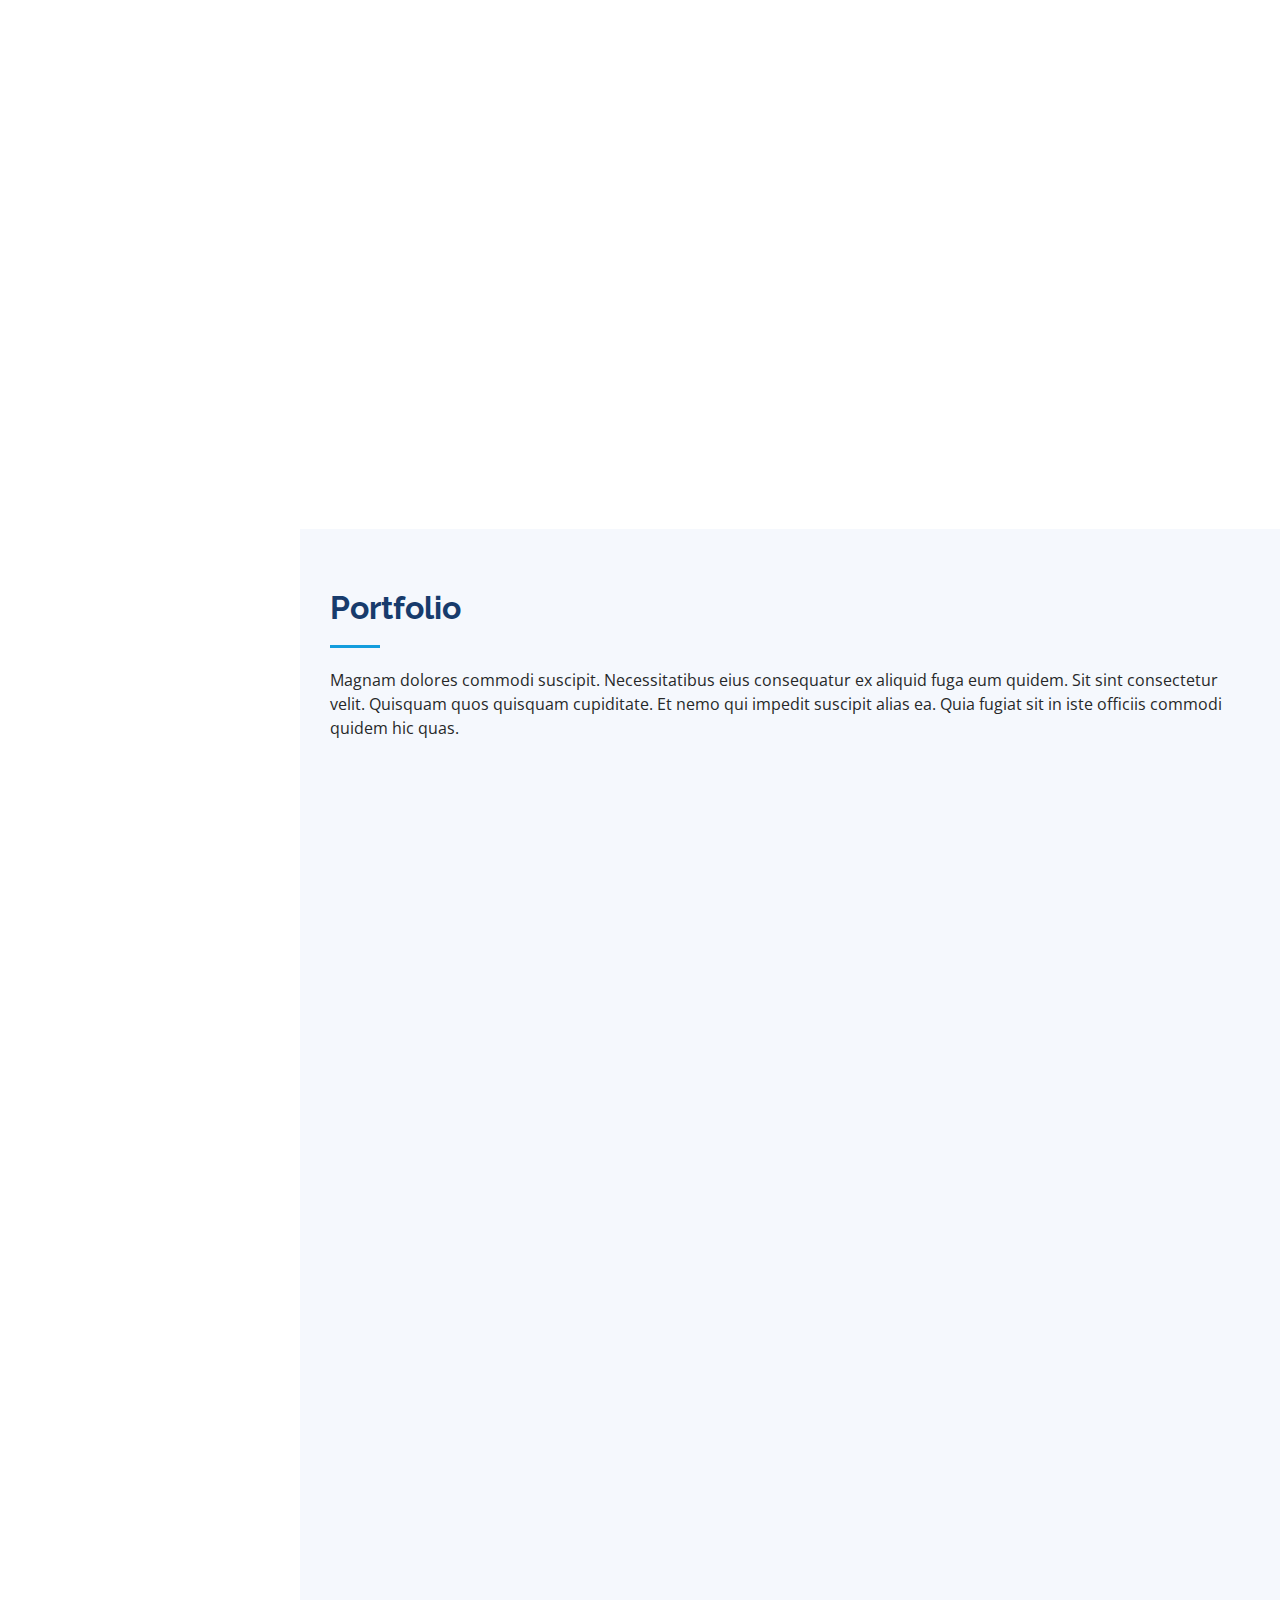
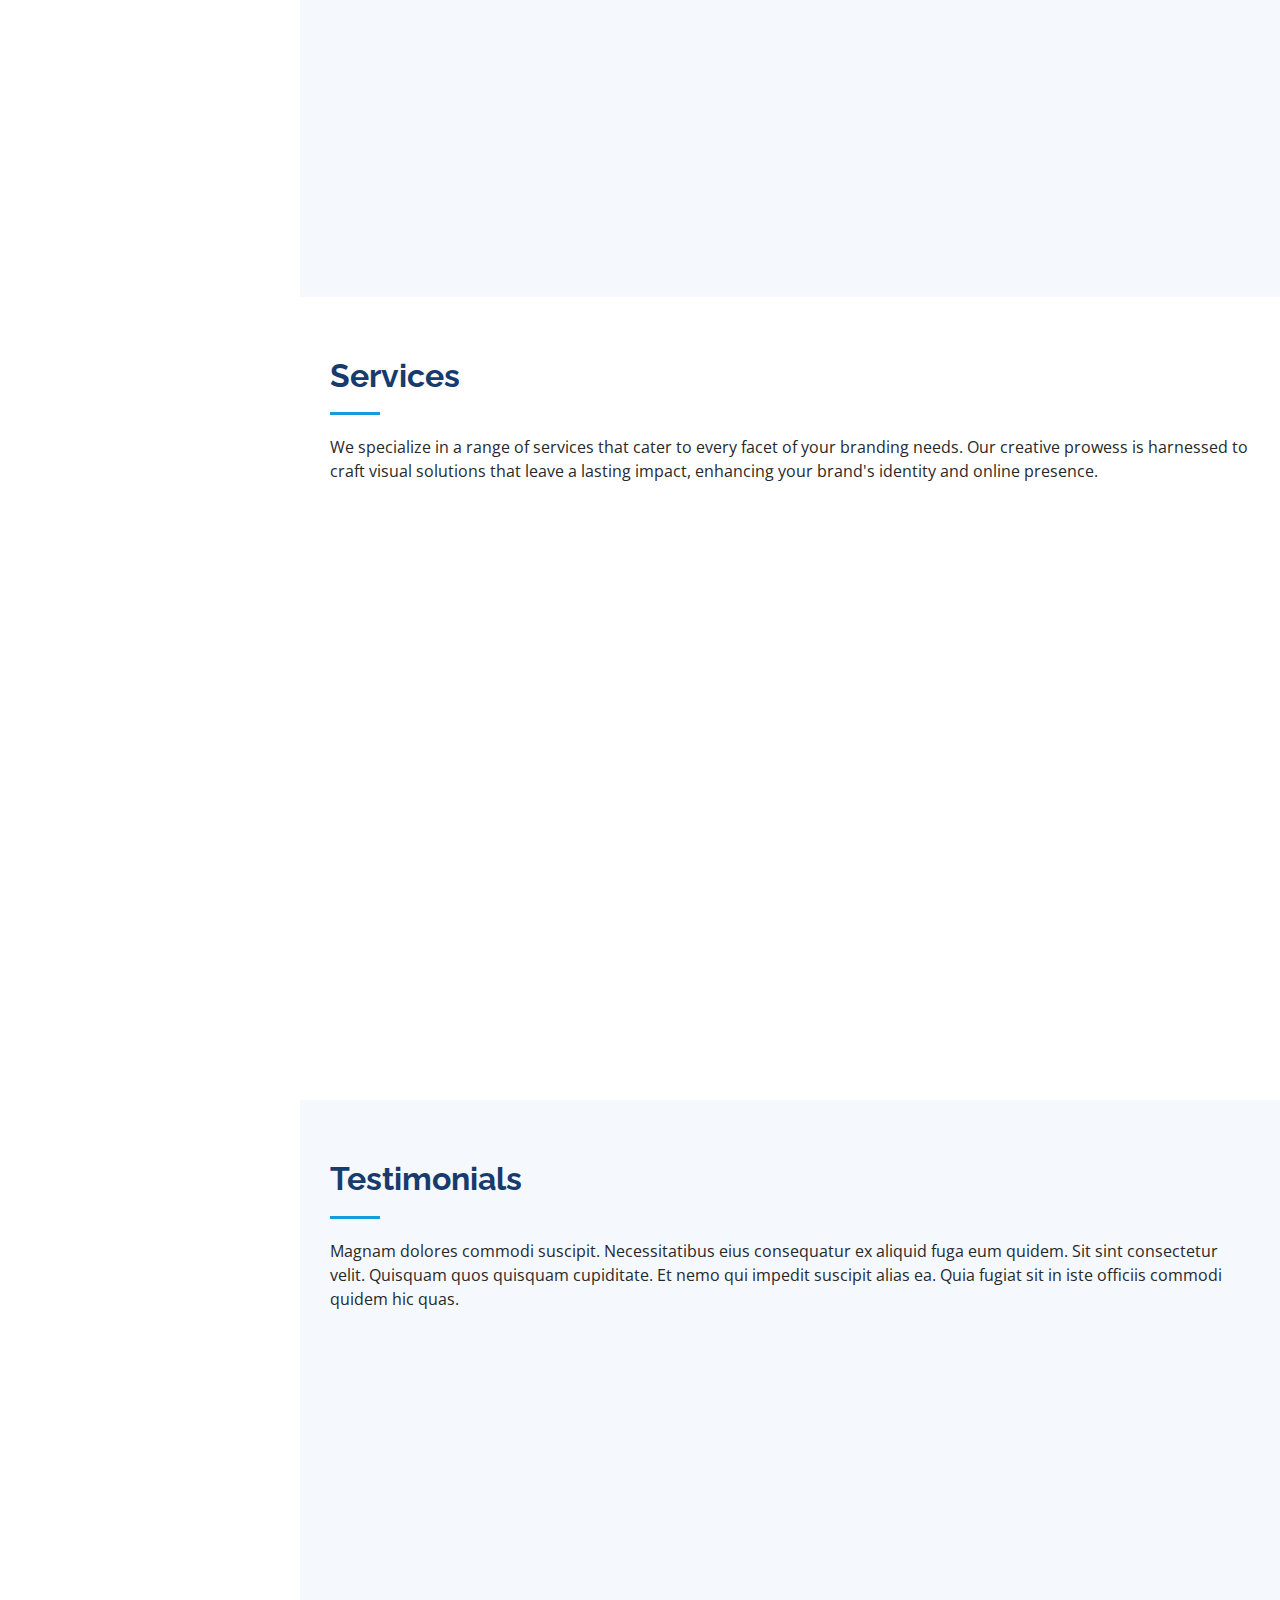
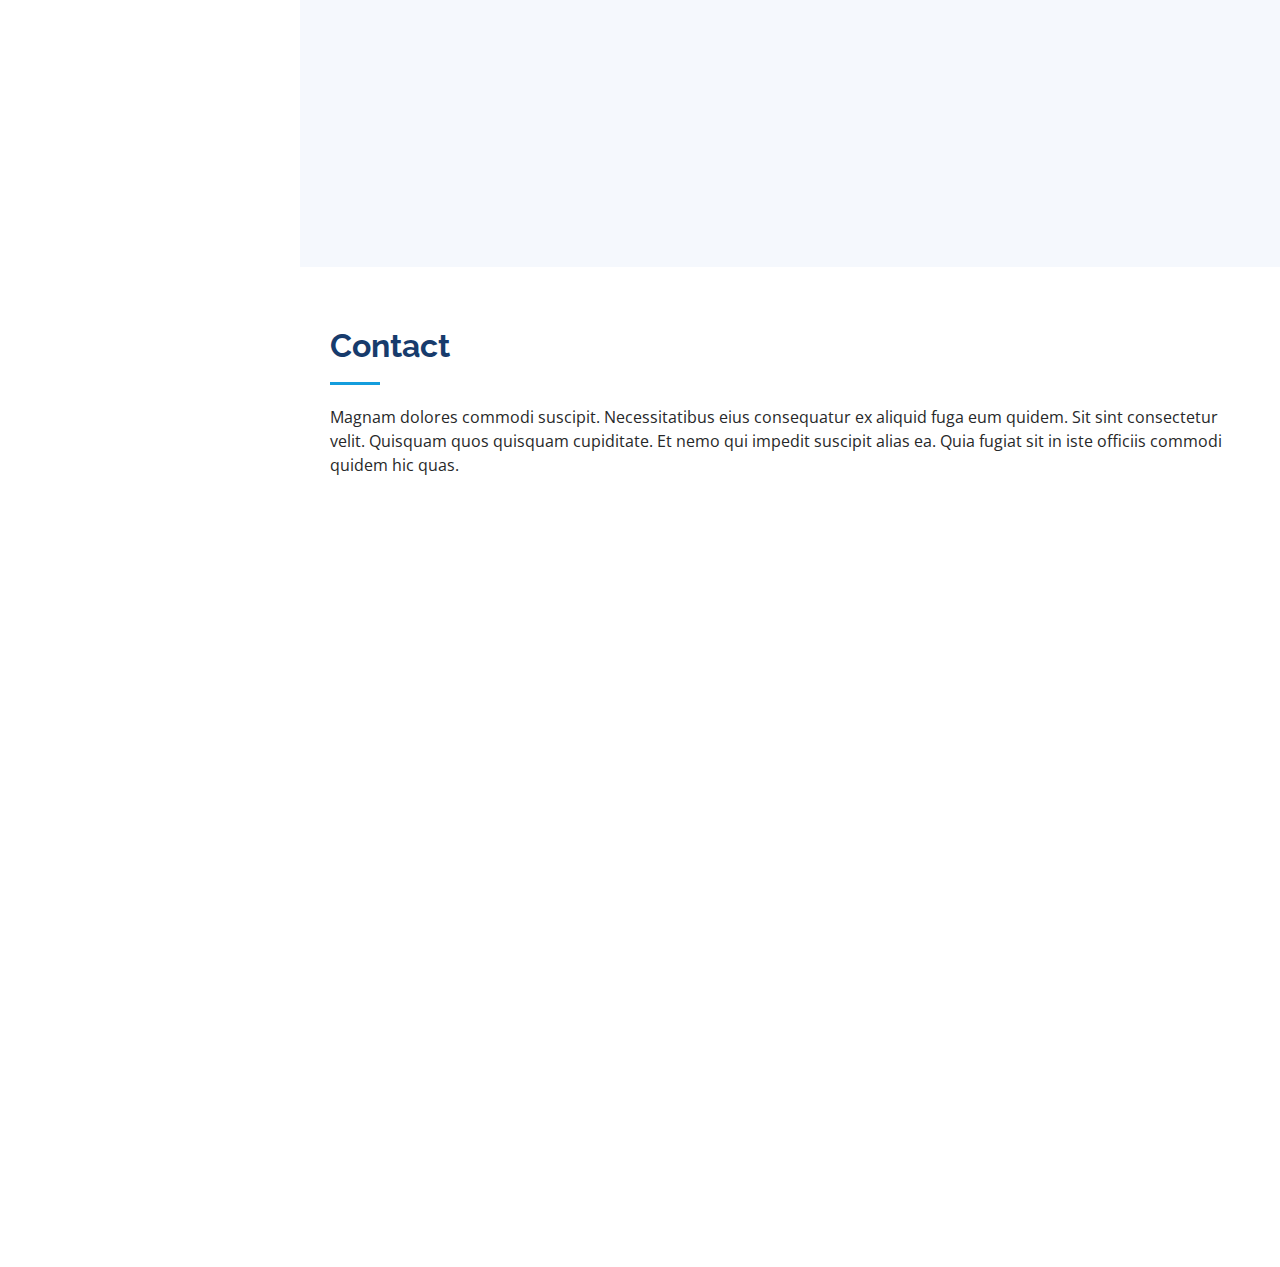
==== commit 48f9f629: "Fix remain text" ====
--- a/index.html
+++ b/index.html
@@ -249,7 +249,7 @@
 
         <div class="section-title">
           <h2>Resume</h2>
-          <p>Enthusiastic and versatile graphic designer and web developer with a strong foundation in creating compelling visual content and user-friendly digital experiences. Proficient in translating ideas into innovative designs and interactive websites. Collaborative team player with a proven track record of delivering impactful projects on time./p>
+          <p>Enthusiastic and versatile graphic designer and web developer with a strong foundation in creating compelling visual content and user-friendly digital experiences. Proficient in translating ideas into innovative designs and interactive websites. Collaborative team player with a proven track record of delivering impactful projects on time.</p>
         </div>
 
         <div class="row">
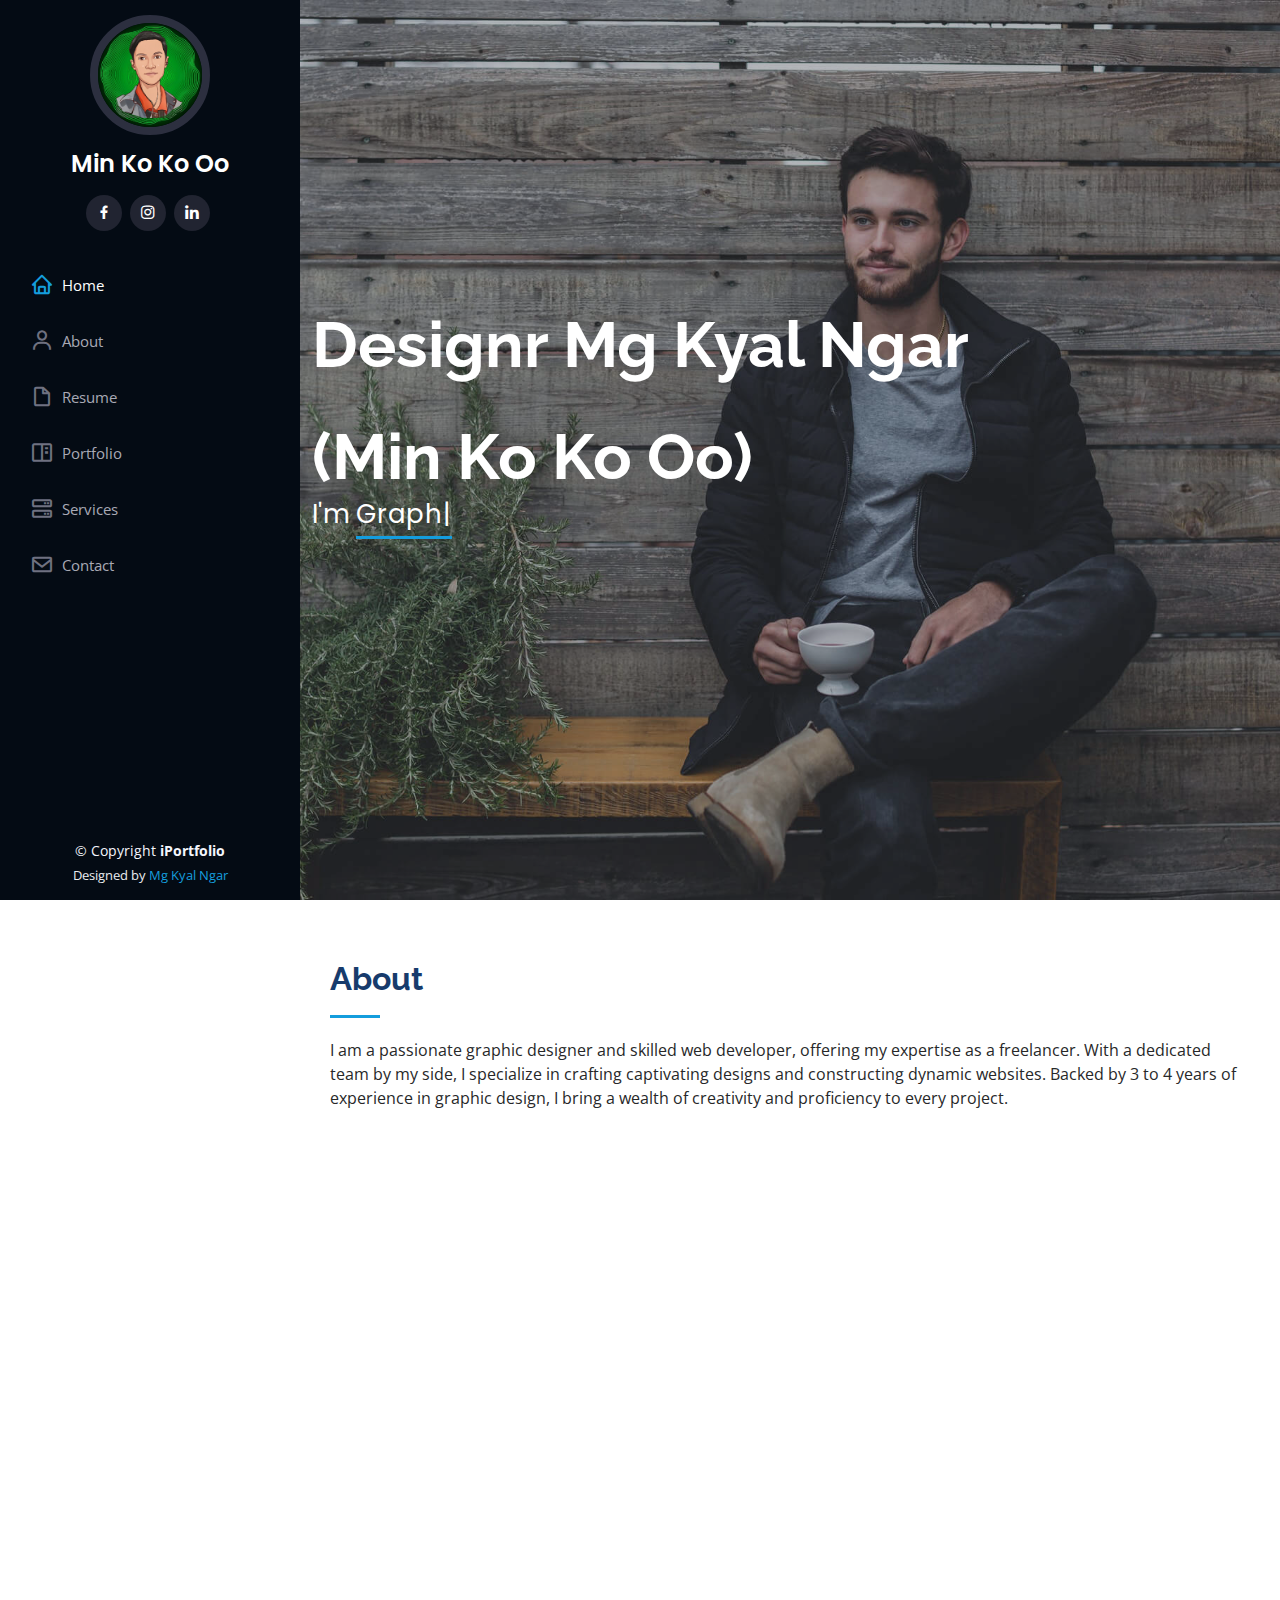
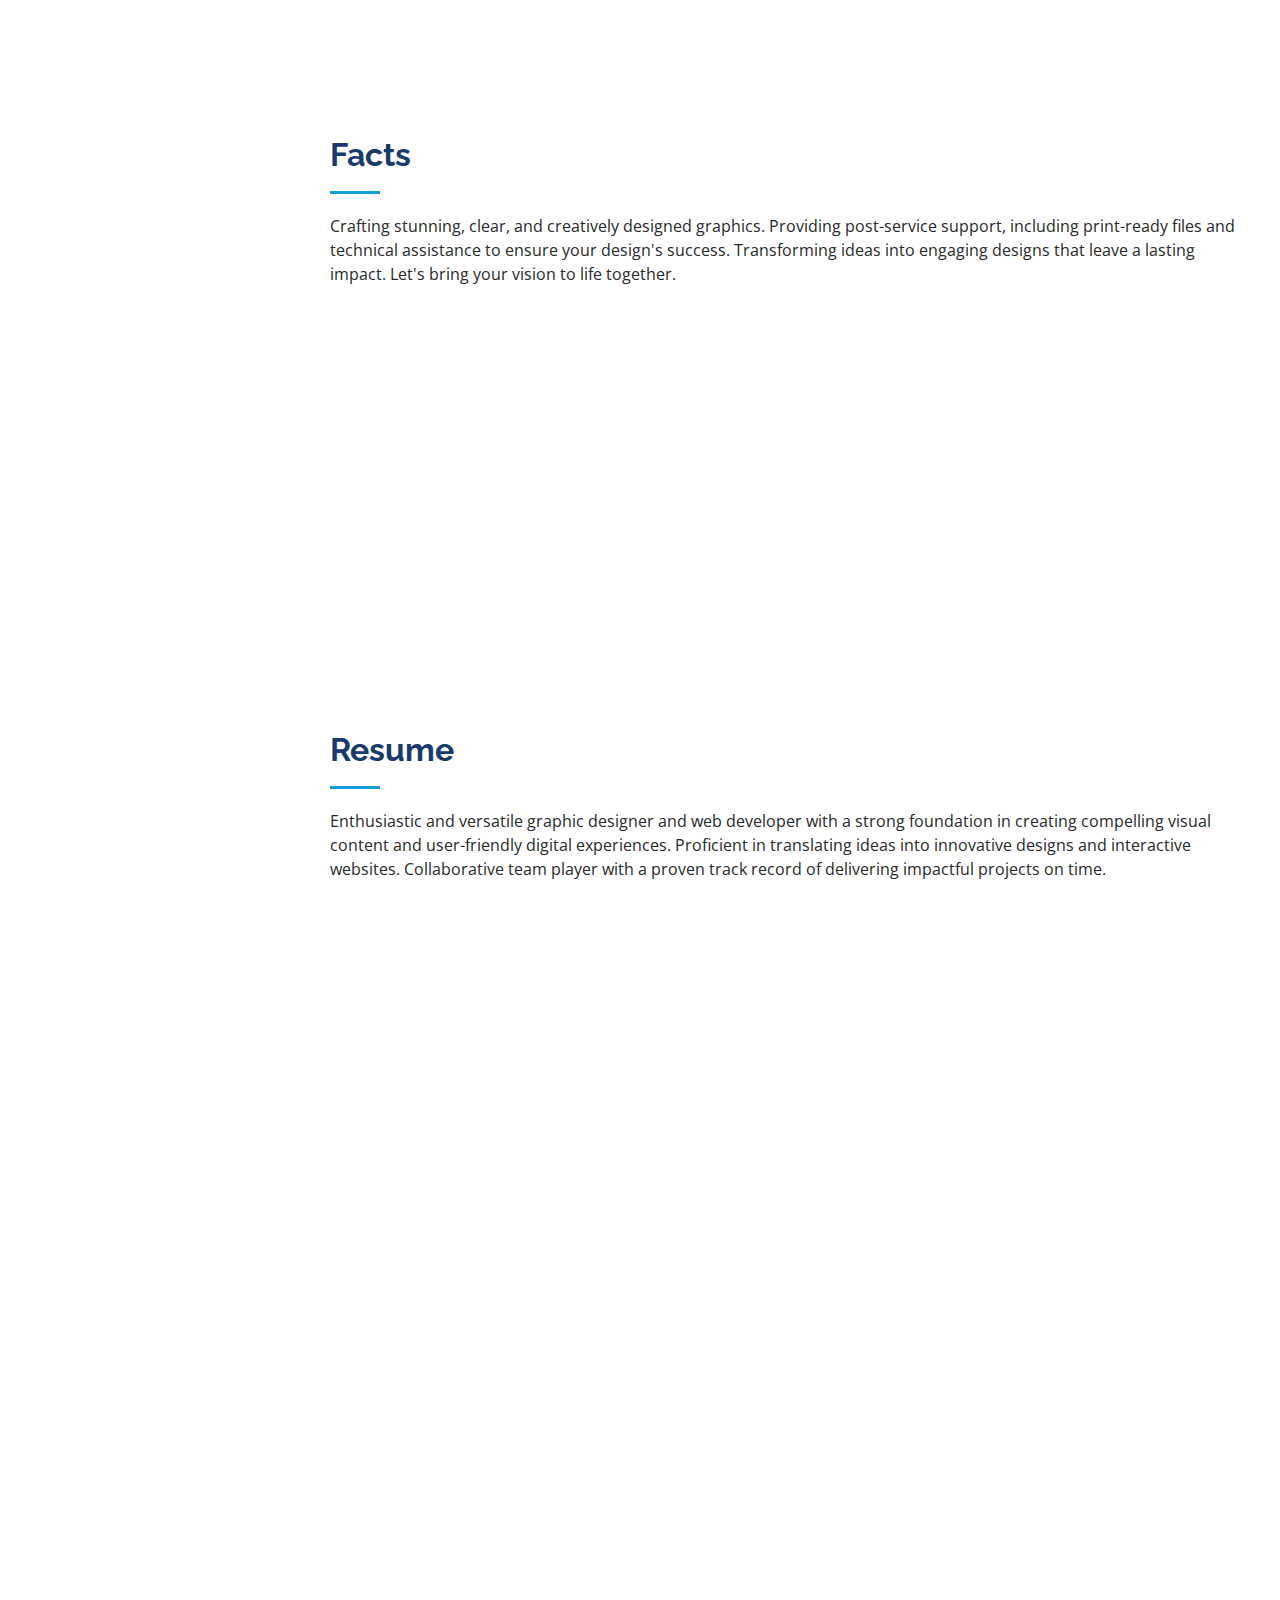
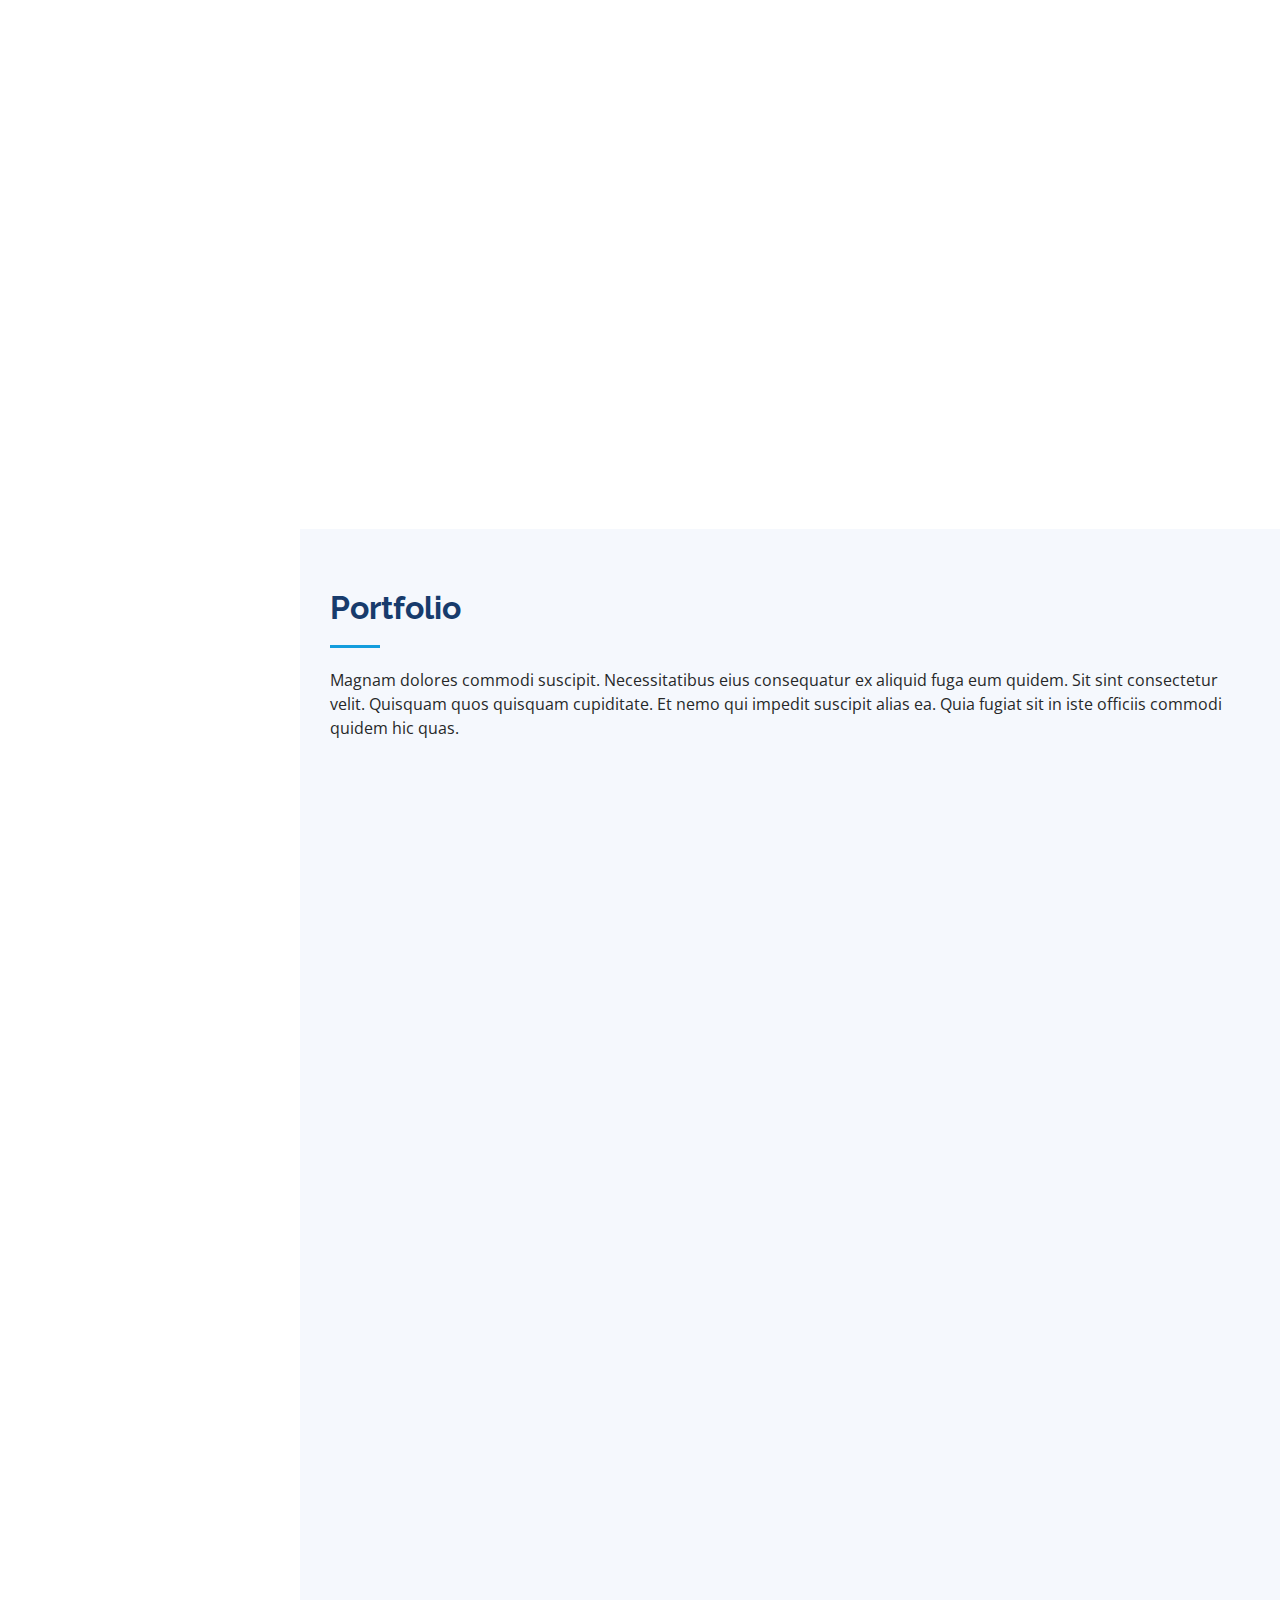
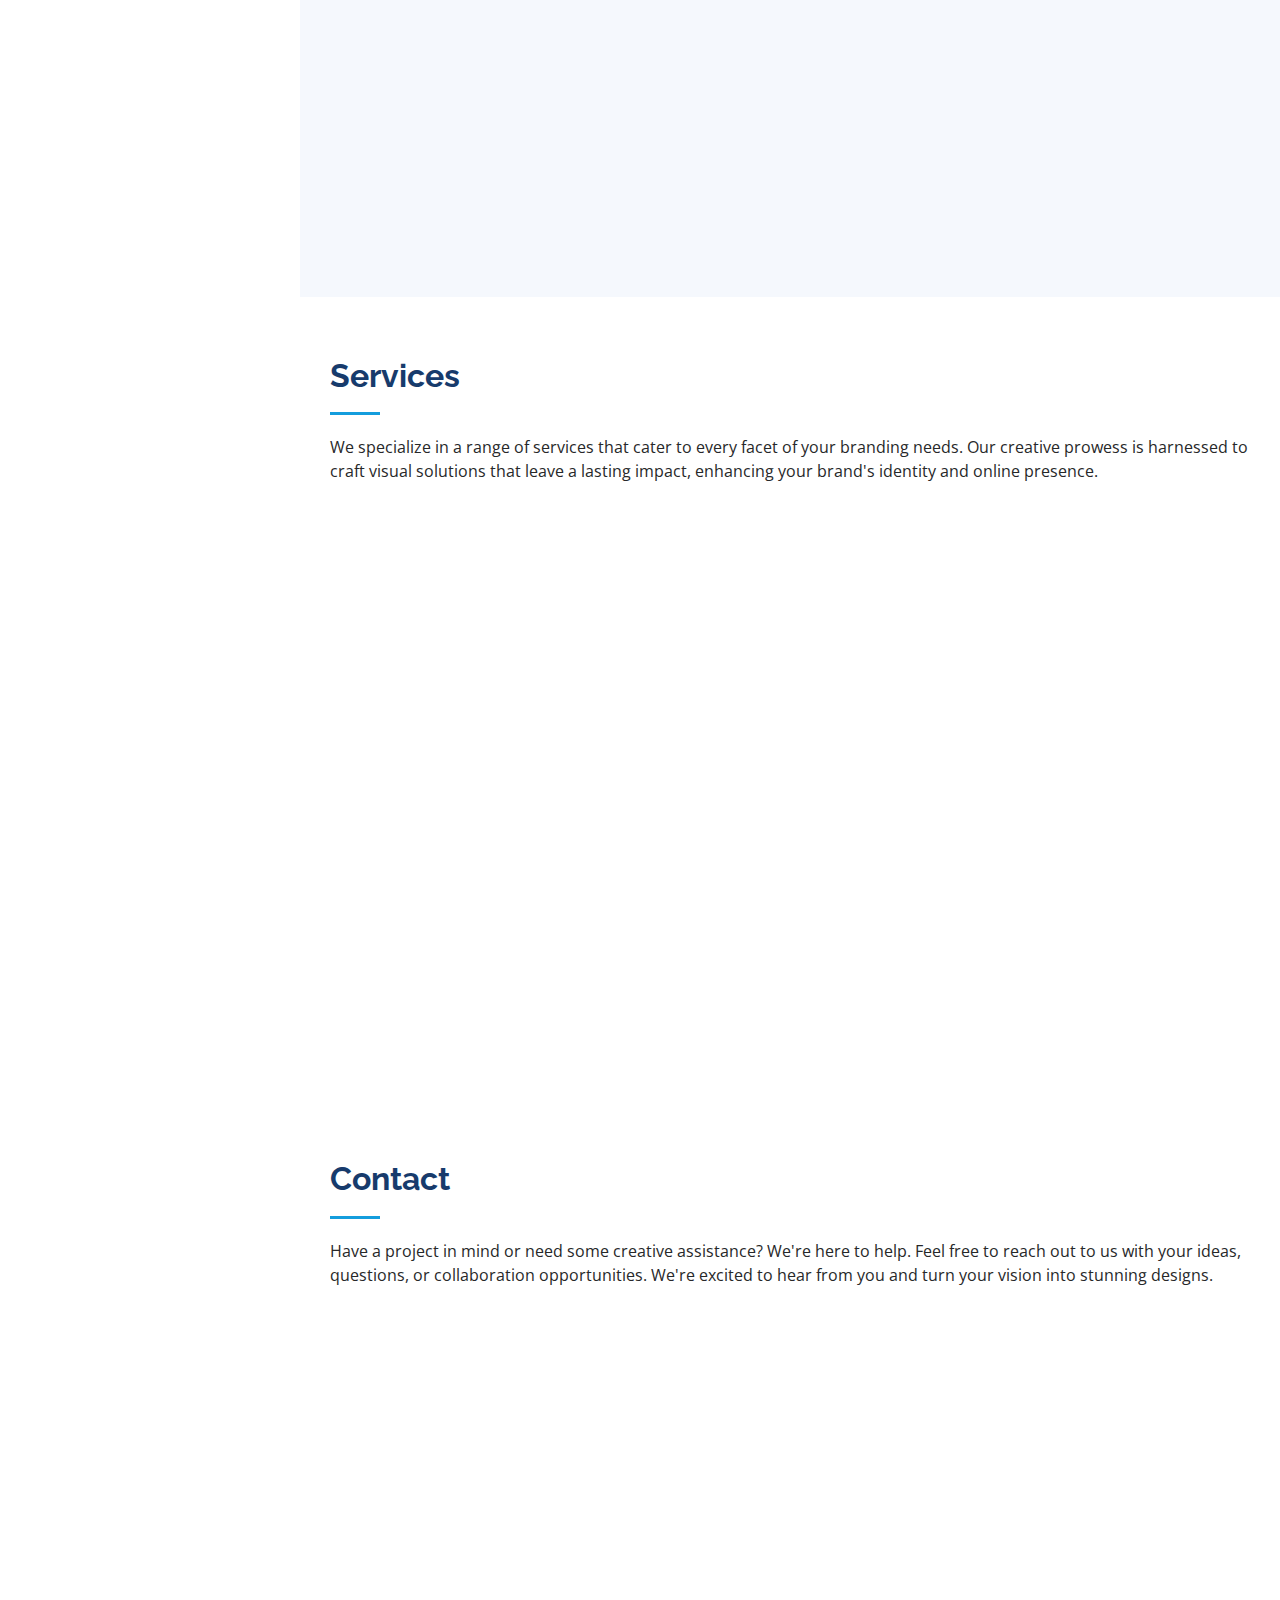
==== commit a8c71b83: "Add files via upload" ====
--- a/index.html
+++ b/index.html
@@ -352,18 +352,18 @@
           <div class="col-lg-12 d-flex justify-content-center">
             <ul id="portfolio-flters">
               <li data-filter="*" class="filter-active">All</li>
-              <li data-filter=".filter-app">App</li>
-              <li data-filter=".filter-card">Card</li>
-              <li data-filter=".filter-web">Web</li>
+              <li data-filter=".filter-online">Online Shop</li>
+              <li data-filter=".filter-business">Business Design</li>
+              <li data-filter=".filter-team">Team Logo</li>
             </ul>
           </div>
         </div>
 
         <div class="row portfolio-container" data-aos="fade-up" data-aos-delay="100">
 
-          <div class="col-lg-4 col-md-6 portfolio-item filter-app">
-            <div class="portfolio-wrap">
-              <img src="assets/img/Portfolio 2/portfolio-1.jpg" class="img-fluid" alt="">
+          <div class="col-lg-4 col-md-6 portfolio-item filter-business">
+            <div class="portfolio-wrap">
+              <img src="assets/img/Portfolio 2/portfolio-1.jpg" class="img-fluid square" alt="">
               <div class="portfolio-links">
                 <a href="assets/img/Portfolio 2/portfolio-1.jpg" data-gallery="portfolioGallery" class="portfolio-lightbox" title="App 1"><i class="bx bx-search"></i></a>
                 <a href="portfolio-details.html" title="More Details"><i class="bx bx-link"></i></a>
@@ -371,9 +371,9 @@
             </div>
           </div>
 
-          <div class="col-lg-4 col-md-6 portfolio-item filter-web">
-            <div class="portfolio-wrap">
-              <img src="assets/img/Portfolio 2/portfolio-2.jpg" class="img-fluid" alt="">
+          <div class="col-lg-4 col-md-6 portfolio-item filter-business">
+            <div class="portfolio-wrap">
+              <img src="assets/img/Portfolio 2/portfolio-2.jpg" class="img-fluid square" alt="">
               <div class="portfolio-links">
                 <a href="assets/img/Portfolio 2/portfolio-2.jpg" data-gallery="portfolioGallery" class="portfolio-lightbox" title="Web 3"><i class="bx bx-search"></i></a>
                 <a href="portfolio-details.html" title="More Details"><i class="bx bx-link"></i></a>
@@ -381,9 +381,9 @@
             </div>
           </div>
 
-          <div class="col-lg-4 col-md-6 portfolio-item filter-app">
-            <div class="portfolio-wrap">
-              <img src="assets/img/Portfolio 2/portfolio-3.jpg" class="img-fluid" alt="">
+          <div class="col-lg-4 col-md-6 portfolio-item filter-online">
+            <div class="portfolio-wrap">
+              <img src="assets/img/Portfolio 2/portfolio-3.jpg" class="img-fluid square" alt="">
               <div class="portfolio-links">
                 <a href="assets/img/Portfolio 2/portfolio-3.jpg" data-gallery="portfolioGallery" class="portfolio-lightbox" title="App 2"><i class="bx bx-search"></i></a>
                 <a href="portfolio-details.html" title="More Details"><i class="bx bx-link"></i></a>
@@ -391,9 +391,9 @@
             </div>
           </div>
 
-          <div class="col-lg-4 col-md-6 portfolio-item filter-card">
-            <div class="portfolio-wrap">
-              <img src="assets/img/Portfolio 2/portfolio-4.jpg" class="img-fluid" alt="">
+          <div class="col-lg-4 col-md-6 portfolio-item filter-online">
+            <div class="portfolio-wrap">
+              <img src="assets/img/Portfolio 2/portfolio-4.jpg" class="img-fluid square" alt="">
               <div class="portfolio-links">
                 <a href="assets/img/Portfolio 2/portfolio-4.jpg" data-gallery="portfolioGallery" class="portfolio-lightbox" title="Card 2"><i class="bx bx-search"></i></a>
                 <a href="portfolio-details.html" title="More Details"><i class="bx bx-link"></i></a>
@@ -401,9 +401,9 @@
             </div>
           </div>
 
-          <div class="col-lg-4 col-md-6 portfolio-item filter-web">
-            <div class="portfolio-wrap">
-              <img src="assets/img/Portfolio 2/portfolio-5.jpg" class="img-fluid" alt="">
+          <div class="col-lg-4 col-md-6 portfolio-item filter-team">
+            <div class="portfolio-wrap">
+              <img src="assets/img/Portfolio 2/portfolio-5.jpg" class="img-fluid square" alt="">
               <div class="portfolio-links">
                 <a href="assets/img/Portfolio 2/portfolio-5.jpg" data-gallery="portfolioGallery" class="portfolio-lightbox" title="Web 2"><i class="bx bx-search"></i></a>
                 <a href="portfolio-details.html" title="More Details"><i class="bx bx-link"></i></a>
@@ -411,9 +411,9 @@
             </div>
           </div>
 
-          <div class="col-lg-4 col-md-6 portfolio-item filter-app">
-            <div class="portfolio-wrap">
-              <img src="assets/img/Portfolio 2/portfolio-6.jpg" class="img-fluid" alt="">
+          <div class="col-lg-4 col-md-6 portfolio-item filter-business">
+            <div class="portfolio-wrap">
+              <img src="assets/img/Portfolio 2/portfolio-6.jpg" class="img-fluid square" alt="">
               <div class="portfolio-links">
                 <a href="assets/img/Portfolio 2/portfolio-6.jpg" data-gallery="portfolioGallery" class="portfolio-lightbox" title="App 3"><i class="bx bx-search"></i></a>
                 <a href="portfolio-details.html" title="More Details"><i class="bx bx-link"></i></a>
@@ -421,9 +421,9 @@
             </div>
           </div>
 
-          <div class="col-lg-4 col-md-6 portfolio-item filter-card">
-            <div class="portfolio-wrap">
-              <img src="assets/img/Portfolio 2/portfolio-7.jpg" class="img-fluid" alt="">
+          <div class="col-lg-4 col-md-6 portfolio-item filter-online">
+            <div class="portfolio-wrap">
+              <img src="assets/img/Portfolio 2/portfolio-7.jpg" class="img-fluid square" alt="">
               <div class="portfolio-links">
                 <a href="assets/img/Portfolio 2/portfolio-7.jpg" data-gallery="portfolioGallery" class="portfolio-lightbox" title="Card 1"><i class="bx bx-search"></i></a>
                 <a href="portfolio-details.html" title="More Details"><i class="bx bx-link"></i></a>
@@ -431,9 +431,9 @@
             </div>
           </div>
 
-          <div class="col-lg-4 col-md-6 portfolio-item filter-card">
-            <div class="portfolio-wrap">
-              <img src="assets/img/Portfolio 2/portfolio-8.jpg" class="img-fluid" alt="">
+          <div class="col-lg-4 col-md-6 portfolio-item filter-online">
+            <div class="portfolio-wrap">
+              <img src="assets/img/Portfolio 2/portfolio-8.jpg" class="img-fluid square" alt="">
               <div class="portfolio-links">
                 <a href="assets/img/Portfolio 2/portfolio-8.jpg" data-gallery="portfolioGallery" class="portfolio-lightbox" title="Card 3"><i class="bx bx-search"></i></a>
                 <a href="portfolio-details.html" title="More Details"><i class="bx bx-link"></i></a>
@@ -441,9 +441,9 @@
             </div>
           </div>
 
-          <div class="col-lg-4 col-md-6 portfolio-item filter-web">
-            <div class="portfolio-wrap">
-              <img src="assets/img/Portfolio 2/portfolio-9.jpg" class="img-fluid" alt="">
+          <div class="col-lg-4 col-md-6 portfolio-item filter-business">
+            <div class="portfolio-wrap">
+              <img src="assets/img/Portfolio 2/portfolio-9.jpg" class="img-fluid square" alt="">
               <div class="portfolio-links">
                 <a href="assets/img/Portfolio 2/portfolio-9.jpg" data-gallery="portfolioGallery" class="portfolio-lightbox" title="Web 3"><i class="bx bx-search"></i></a>
                 <a href="portfolio-details.html" title="More Details"><i class="bx bx-link"></i></a>
@@ -467,33 +467,33 @@
 
         <div class="row">
           <div class="col-lg-4 col-md-6 icon-box" data-aos="fade-up">
-            <div class="icon"><i class="bi bi-briefcase"></i></div>
+            <div class="icon"><i class="bi bi-star-fill"></i></div>
             <h4 class="title"><a href="">Logo Designs</a></h4>
             <p class="description">A logo is the visual cornerstone of your brand. Our team meticulously crafts unique and memorable logos that encapsulate your essence, embodying your values and message in a single symbol.
             </p>
           </div>
           <div class="col-lg-4 col-md-6 icon-box" data-aos="fade-up" data-aos-delay="100">
-            <div class="icon"><i class="bi bi-card-checklist"></i></div>
+            <div class="icon"><i class="bi bi-bar-chart"></i></div>
             <h4 class="title"><a href="">Social Media Designs</a></h4>
             <p class="description">In the digital age, a strong social media presence is paramount. We create captivating graphics tailored to various platforms, ensuring your message stands out in the noise and resonates with your audience.</p>
           </div>
           <div class="col-lg-4 col-md-6 icon-box" data-aos="fade-up" data-aos-delay="200">
-            <div class="icon"><i class="bi bi-bar-chart"></i></div>
+            <div class="icon"><i class="bi bi-card-checklist"></i></div>
             <h4 class="title"><a href="">Card Designs</a></h4>
             <p class="description">From business cards that reflect your professionalism to eye-catching event invitations, our card designs capture the essence of your message while leaving a mark.</p>
           </div>
           <div class="col-lg-4 col-md-6 icon-box" data-aos="fade-up" data-aos-delay="300">
-            <div class="icon"><i class="bi bi-binoculars"></i></div>
+            <div class="icon"><i class="bi bi-file-image"></i></div>
             <h4 class="title"><a href="">Vinyl Design</a></h4>
             <p class="description">Vinyl and signage are often the first touchpoints for potential clients. Our vinyl designs make a statement, conveying your brand's personality and professionalism with vibrant visuals that demand attention.</p>
           </div>
           <div class="col-lg-4 col-md-6 icon-box" data-aos="fade-up" data-aos-delay="400">
-            <div class="icon"><i class="bi bi-brightness-high"></i></div>
+            <div class="icon"><i class="bi bi-journal-richtext"></i></div>
             <h4 class="title"><a href="">Company Profile Design</a></a></h4>
             <p class="description">Your company profile is your narrative in the business world. We shape profiles that tell your story eloquently, with well-structured layouts and engaging visuals that build trust and intrigue.</p>
           </div>
           <div class="col-lg-4 col-md-6 icon-box" data-aos="fade-up" data-aos-delay="500">
-            <div class="icon"><i class="bi bi-calendar4-week"></i></div>
+            <div class="icon"><i class="bi bi-layout-text-window-reverse"></i></div>
             <h4 class="title"><a href="">Web Site Design and Development</a></h4>
             <p class="description">A website is your digital storefront. Our web design and development services create visually appealing and user-friendly websites that elevate user experiences, leaving a lasting impression.</p>
           </div>
@@ -503,6 +503,7 @@
     </section><!-- End Services Section -->
 
     <!-- ======= Testimonials Section ======= -->
+    <!--
     <section id="testimonials" class="testimonials section-bg">
       <div class="container">
 
@@ -525,7 +526,8 @@
                 <h3>Saul Goodman</h3>
                 <h4>Ceo &amp; Founder</h4>
               </div>
-            </div><!-- End testimonial item -->
+            </div>
+            <- End testimonial item >
 
             <div class="swiper-slide">
               <div class="testimonial-item" data-aos="fade-up" data-aos-delay="100">
@@ -538,7 +540,7 @@
                 <h3>Sara Wilsson</h3>
                 <h4>Designer</h4>
               </div>
-            </div><!-- End testimonial item -->
+            </div><- End testimonial item >
 
             <div class="swiper-slide">
               <div class="testimonial-item" data-aos="fade-up" data-aos-delay="200">
@@ -551,7 +553,7 @@
                 <h3>Jena Karlis</h3>
                 <h4>Store Owner</h4>
               </div>
-            </div><!-- End testimonial item -->
+            </div><- End testimonial item >
 
             <div class="swiper-slide">
               <div class="testimonial-item" data-aos="fade-up" data-aos-delay="300">
@@ -564,7 +566,7 @@
                 <h3>Matt Brandon</h3>
                 <h4>Freelancer</h4>
               </div>
-            </div><!-- End testimonial item -->
+            </div><- End testimonial item >
 
             <div class="swiper-slide">
               <div class="testimonial-item" data-aos="fade-up" data-aos-delay="400">
@@ -577,14 +579,16 @@
                 <h3>John Larson</h3>
                 <h4>Entrepreneur</h4>
               </div>
-            </div><!-- End testimonial item -->
+            </div><- End testimonial item >
 
           </div>
           <div class="swiper-pagination"></div>
         </div>
 
       </div>
-    </section><!-- End Testimonials Section -->
+    </section>
+  -->
+    <!-- End Testimonials Section -->
 
     <!-- ======= Contact Section ======= -->
     <section id="contact" class="contact">
@@ -592,7 +596,7 @@
 
         <div class="section-title">
           <h2>Contact</h2>
-          <p>Magnam dolores commodi suscipit. Necessitatibus eius consequatur ex aliquid fuga eum quidem. Sit sint consectetur velit. Quisquam quos quisquam cupiditate. Et nemo qui impedit suscipit alias ea. Quia fugiat sit in iste officiis commodi quidem hic quas.</p>
+          <p>Have a project in mind or need some creative assistance? We're here to help. Feel free to reach out to us with your ideas, questions, or collaboration opportunities. We're excited to hear from you and turn your vision into stunning designs.</p>
         </div>
 
         <div class="row" data-aos="fade-in">
@@ -602,22 +606,24 @@
               <div class="address">
                 <i class="bi bi-geo-alt"></i>
                 <h4>Location:</h4>
-                <p>A108 Adam Street, New York, NY 535022</p>
+                <p>Yangon, Myanmar.</p>
               </div>
 
               <div class="email">
                 <i class="bi bi-envelope"></i>
                 <h4>Email:</h4>
-                <p>info@example.com</p>
+                <p>mkko32@gmail.com</p>
               </div>
 
               <div class="phone">
                 <i class="bi bi-phone"></i>
                 <h4>Call:</h4>
-                <p>+1 5589 55488 55s</p>
-              </div>
-
-              <iframe src="https://www.google.com/maps/embed?pb=!1m14!1m8!1m3!1d12097.433213460943!2d-74.0062269!3d40.7101282!3m2!1i1024!2i768!4f13.1!3m3!1m2!1s0x0%3A0xb89d1fe6bc499443!2sDowntown+Conference+Center!5e0!3m2!1smk!2sbg!4v1539943755621" frameborder="0" style="border:0; width: 100%; height: 290px;" allowfullscreen></iframe>
+                <p>+959 973734545</p>
+              </div>
+              <!--
+              <iframe src="https://www.google.com/maps/embed?pb=!1m14!1m8!1m3!1d12097.433213460943!2d-74.0062269!3d40.7101282!3m2!1i1024!2i768!4f13.1!3m3!1m2!1s0x0%3A0xb89d1fe6bc499443!2sDowntown+Conference+Center!5e0!3m2!1smk!2sbg!4v1539943755621" frameborder="0" style="border:0; width: 100%; height: 290px;" allowfullscreen></iframe>-->
+              <p>
+                <h4>Looking forward to connecting with you!</h4></p>
             </div>
 
           </div>
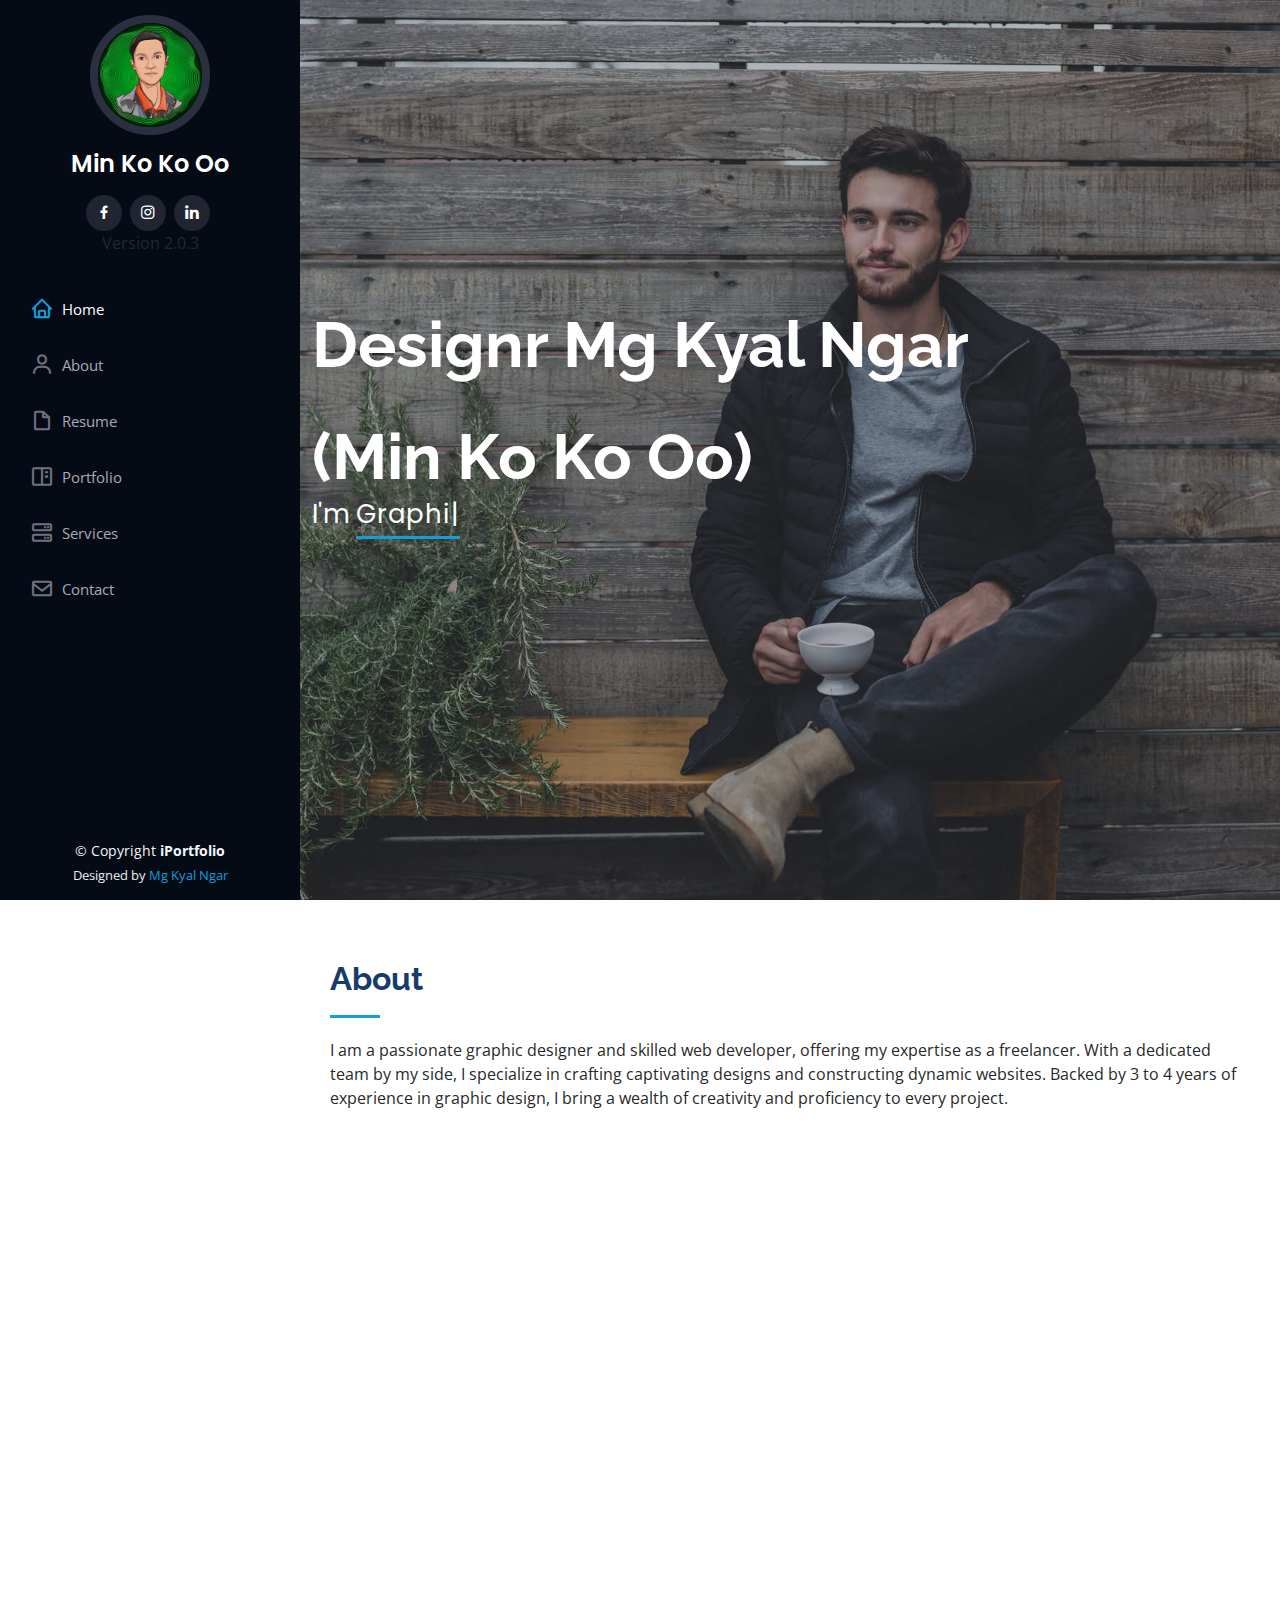
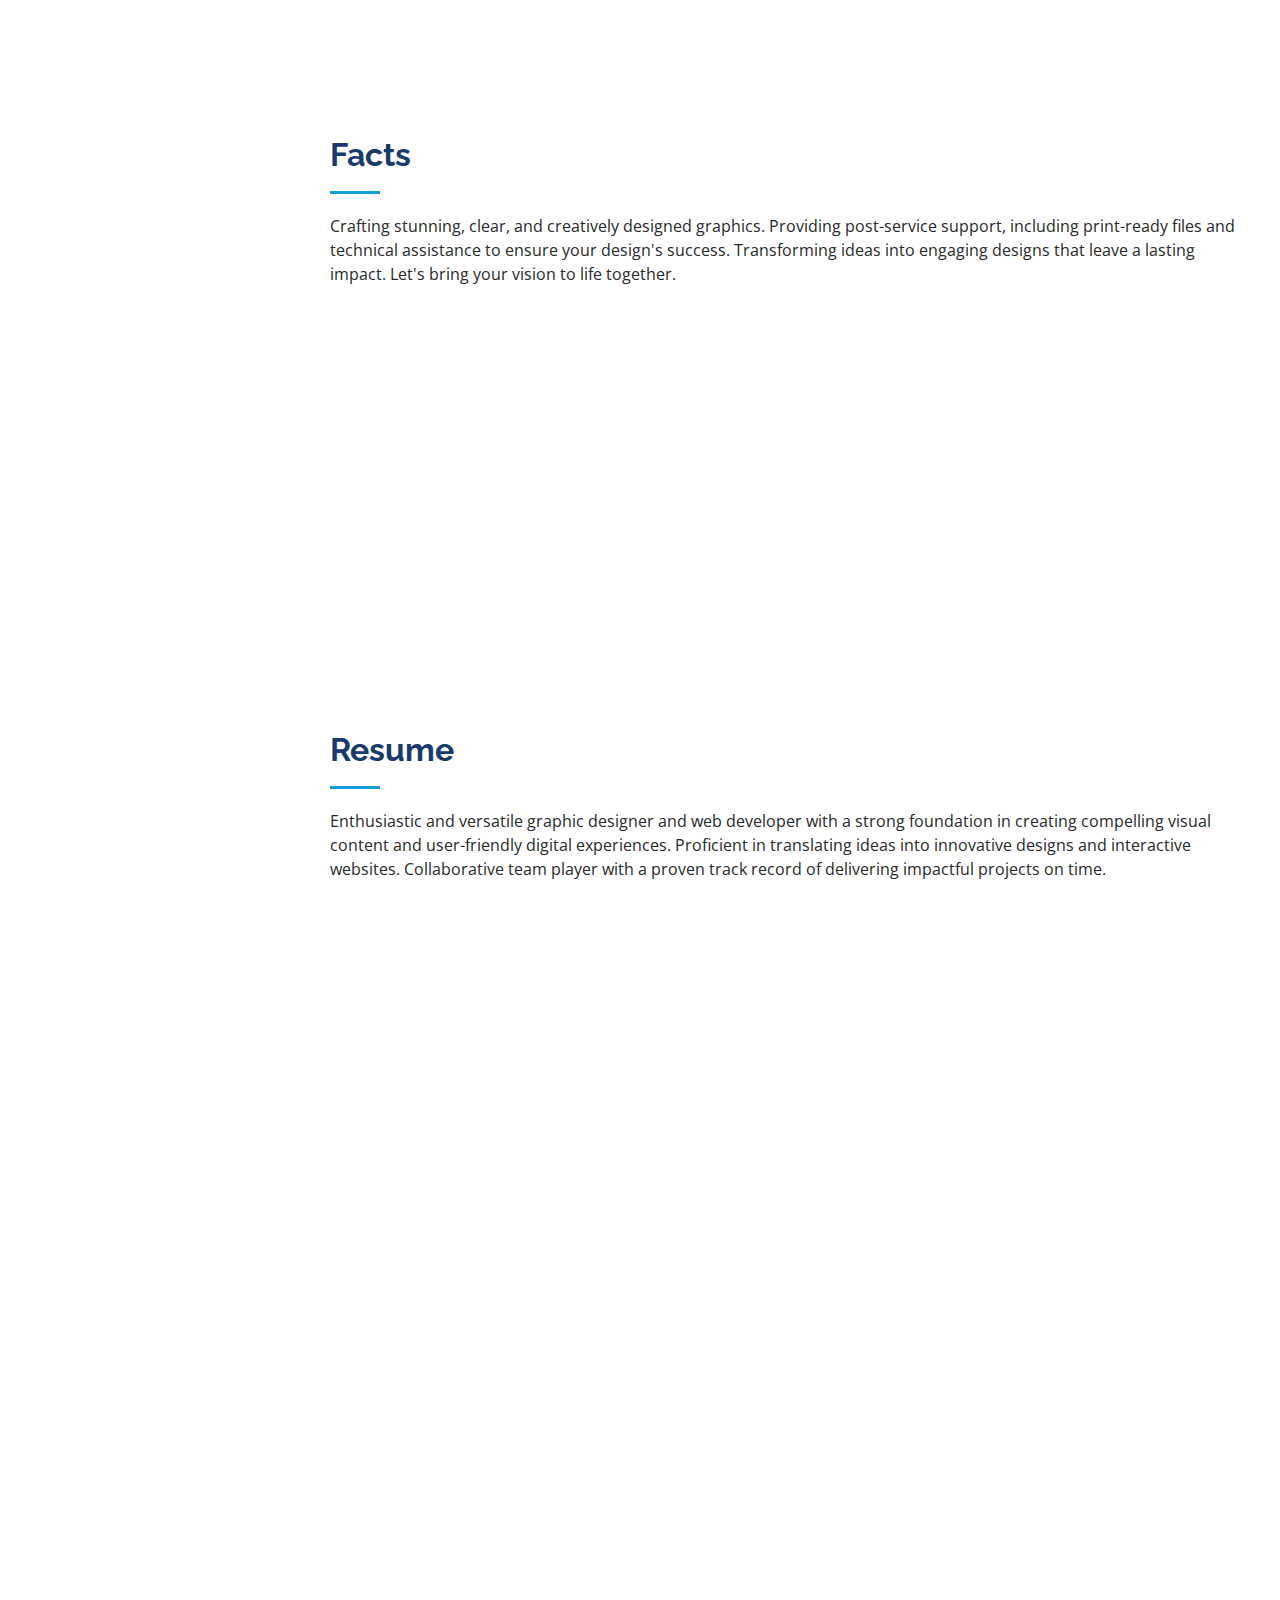
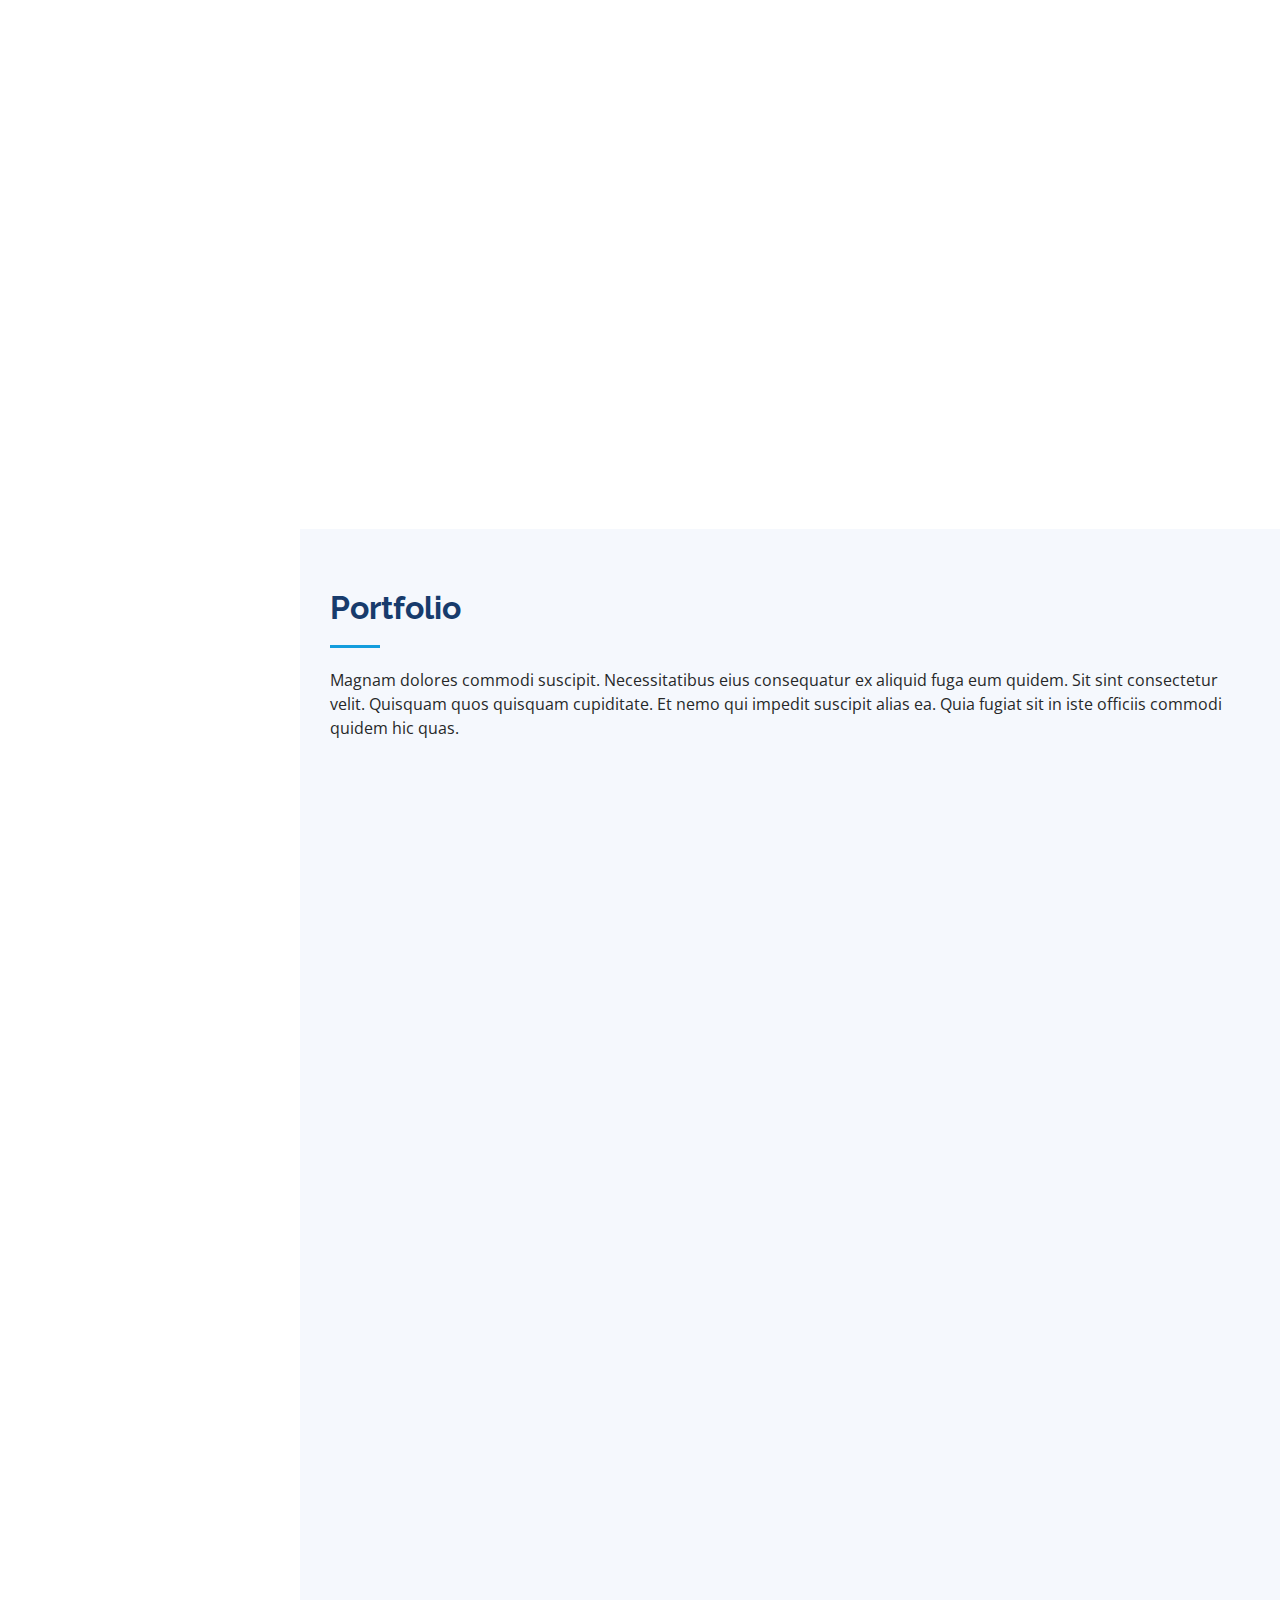
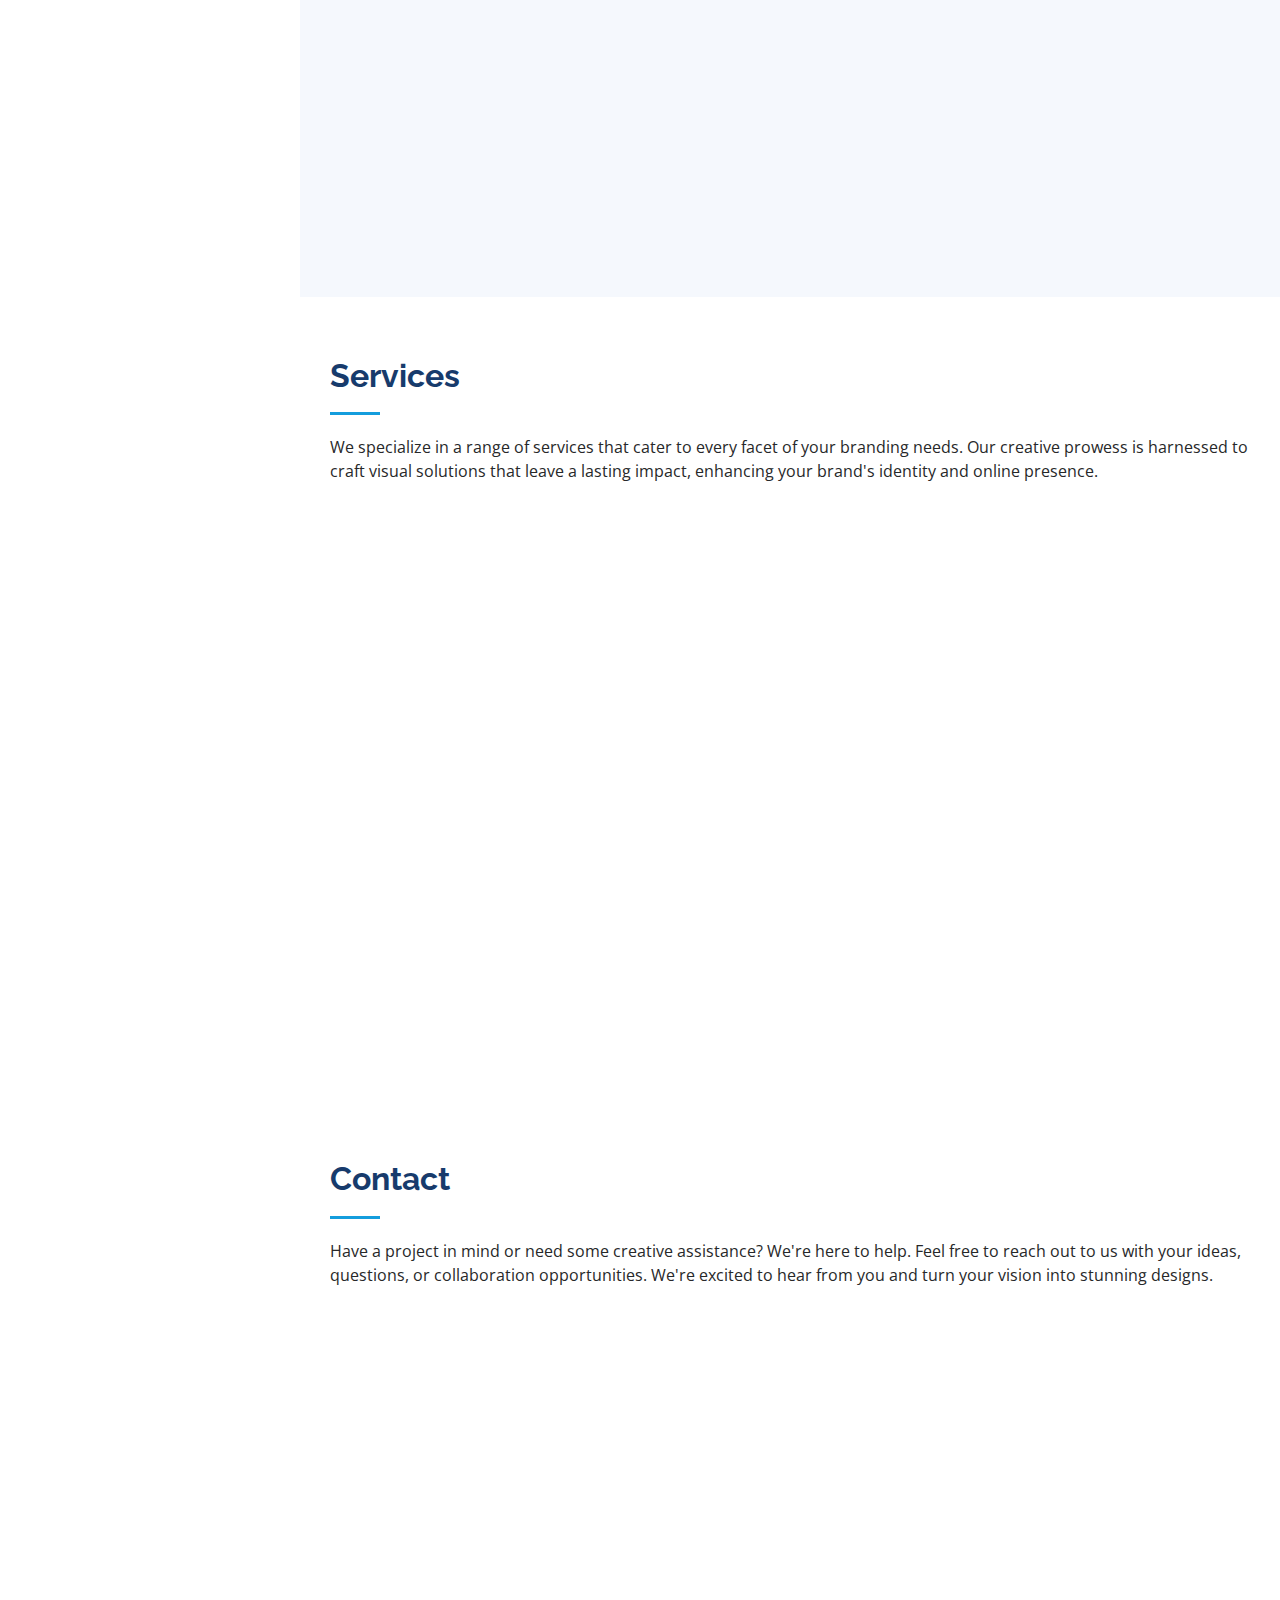
==== commit ee4233f1: "Add version detail" ====
--- a/index.html
+++ b/index.html
@@ -55,6 +55,7 @@
           <!-- <a href="#" class="google-plus"><i class="bx bxl-skype"></i></a> -->
           <a href="https://mm.linkedin.com/in/min-ko-ko-oo-a61aa5134" class="linkedin"><i class="bx bxl-linkedin"></i></a>
         </div>
+        <div><center>Version 2.0.3</center></div>
       </div>
 
       <nav id="navbar" class="nav-menu navbar">
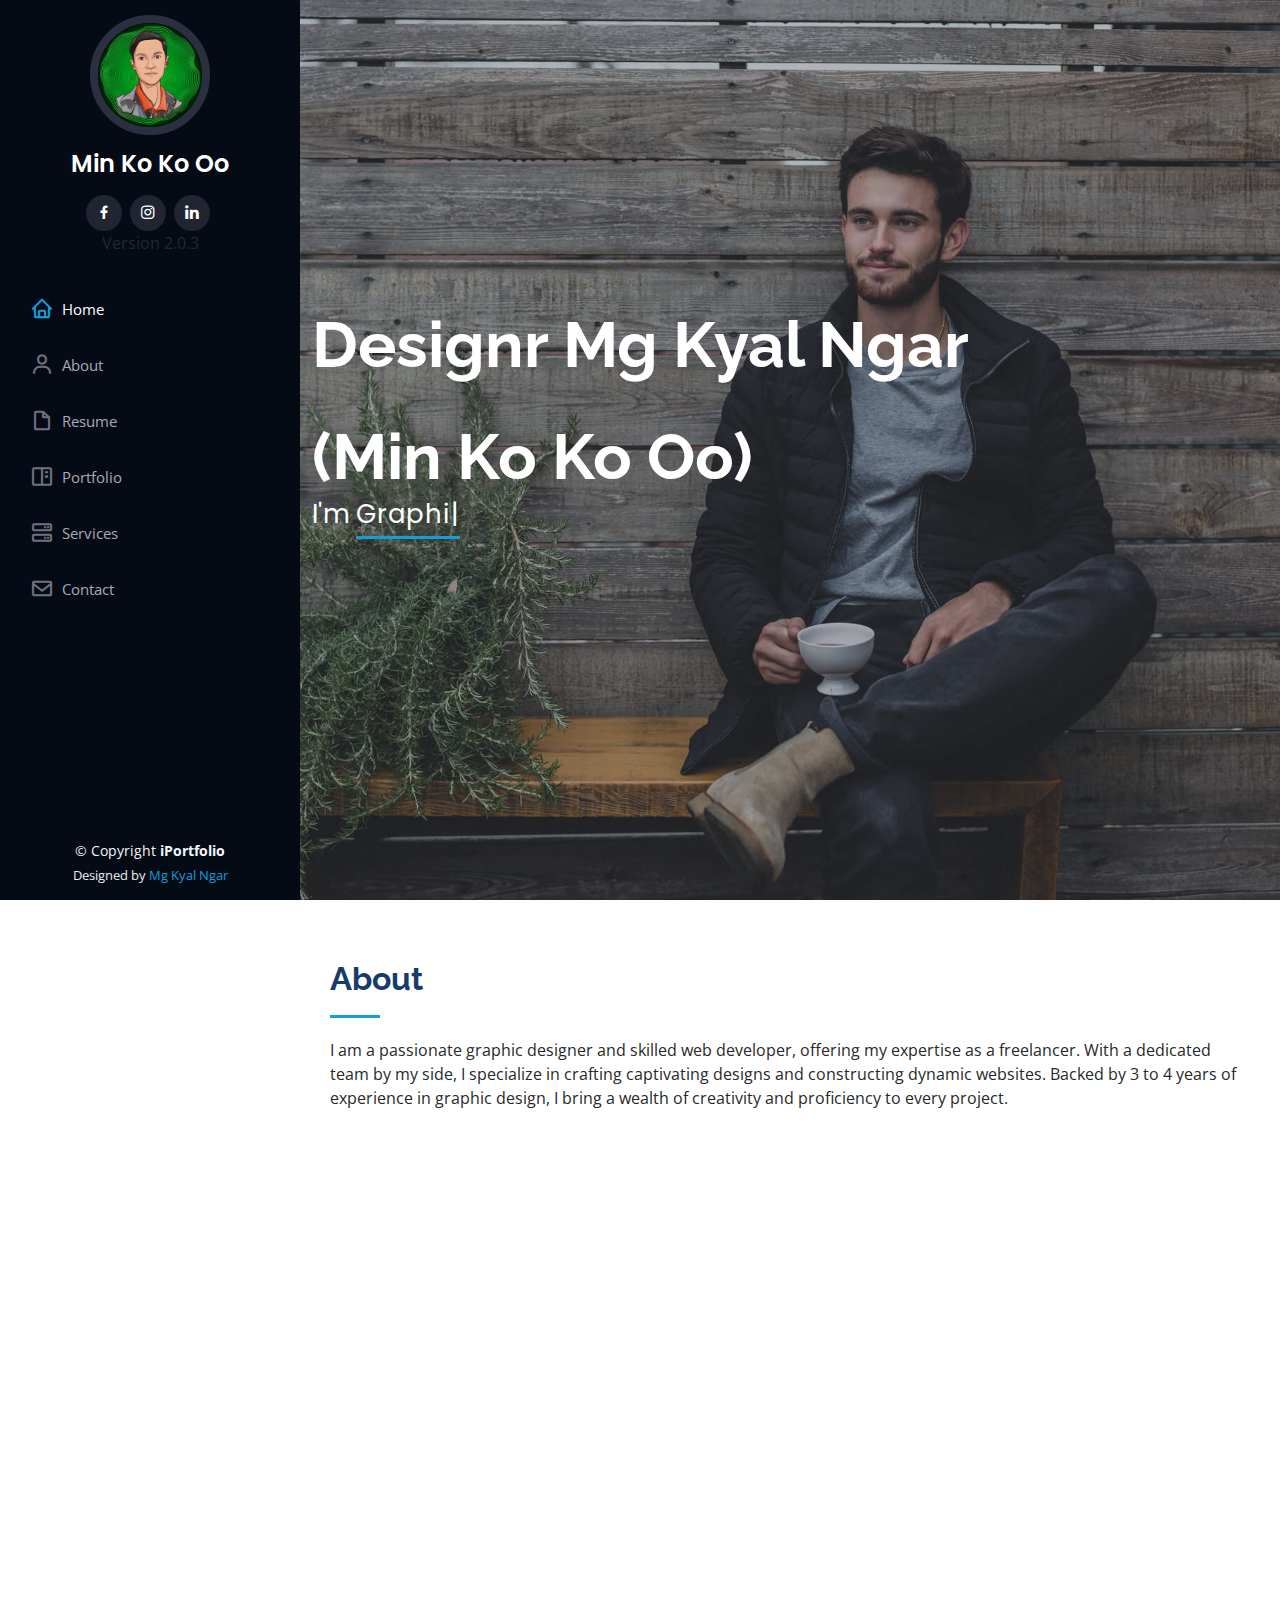
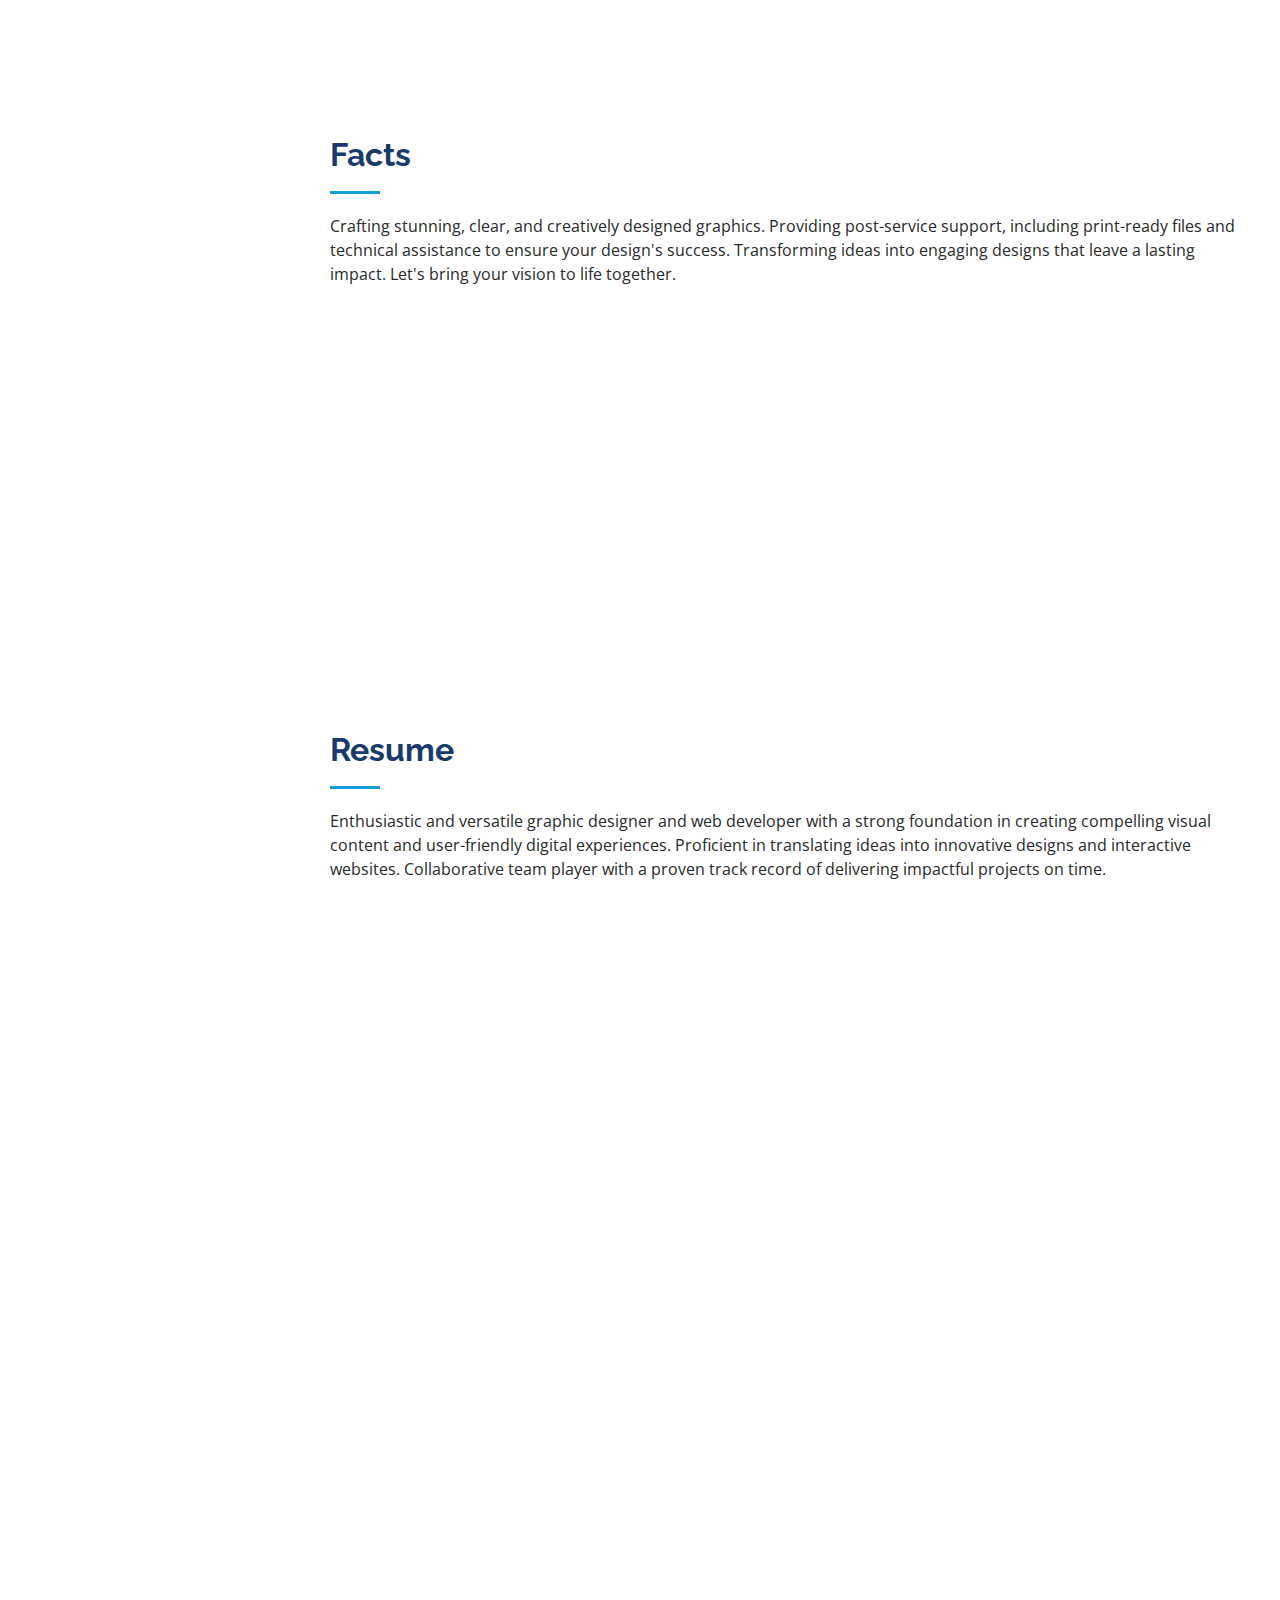
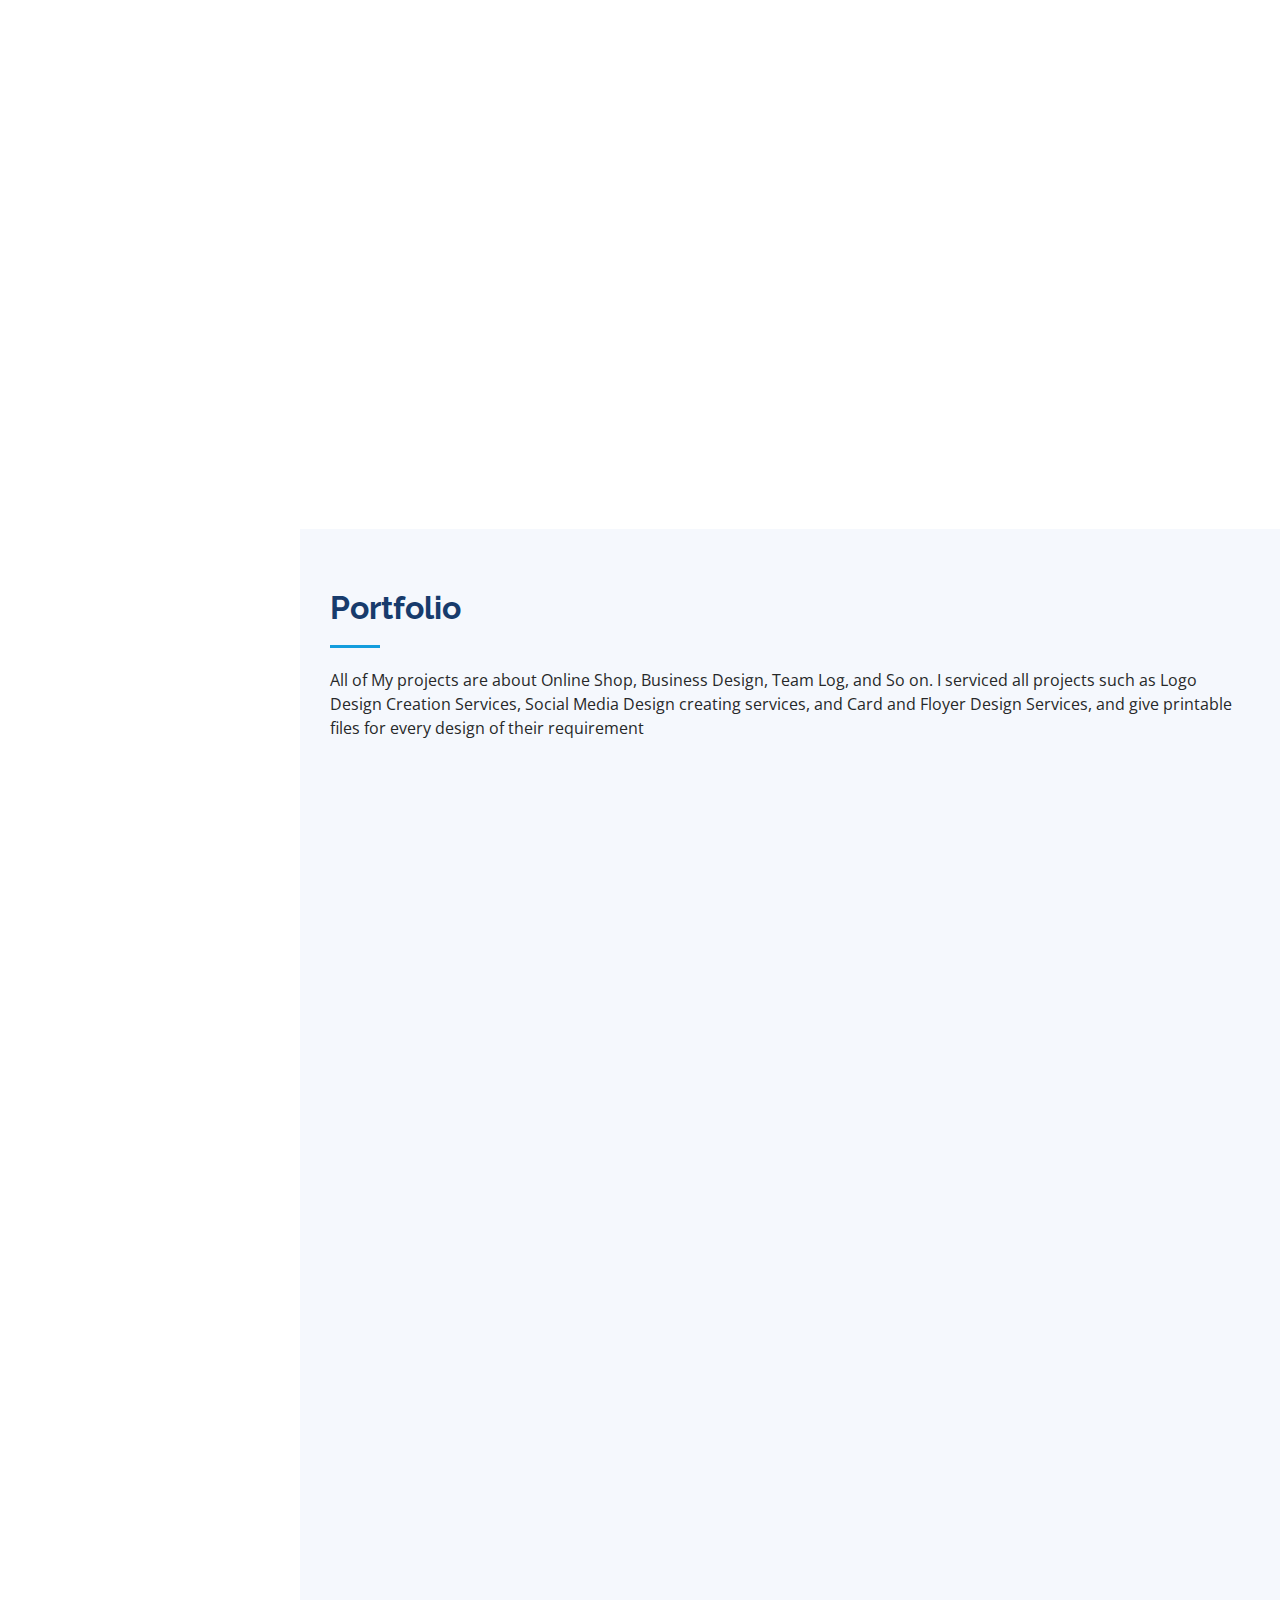
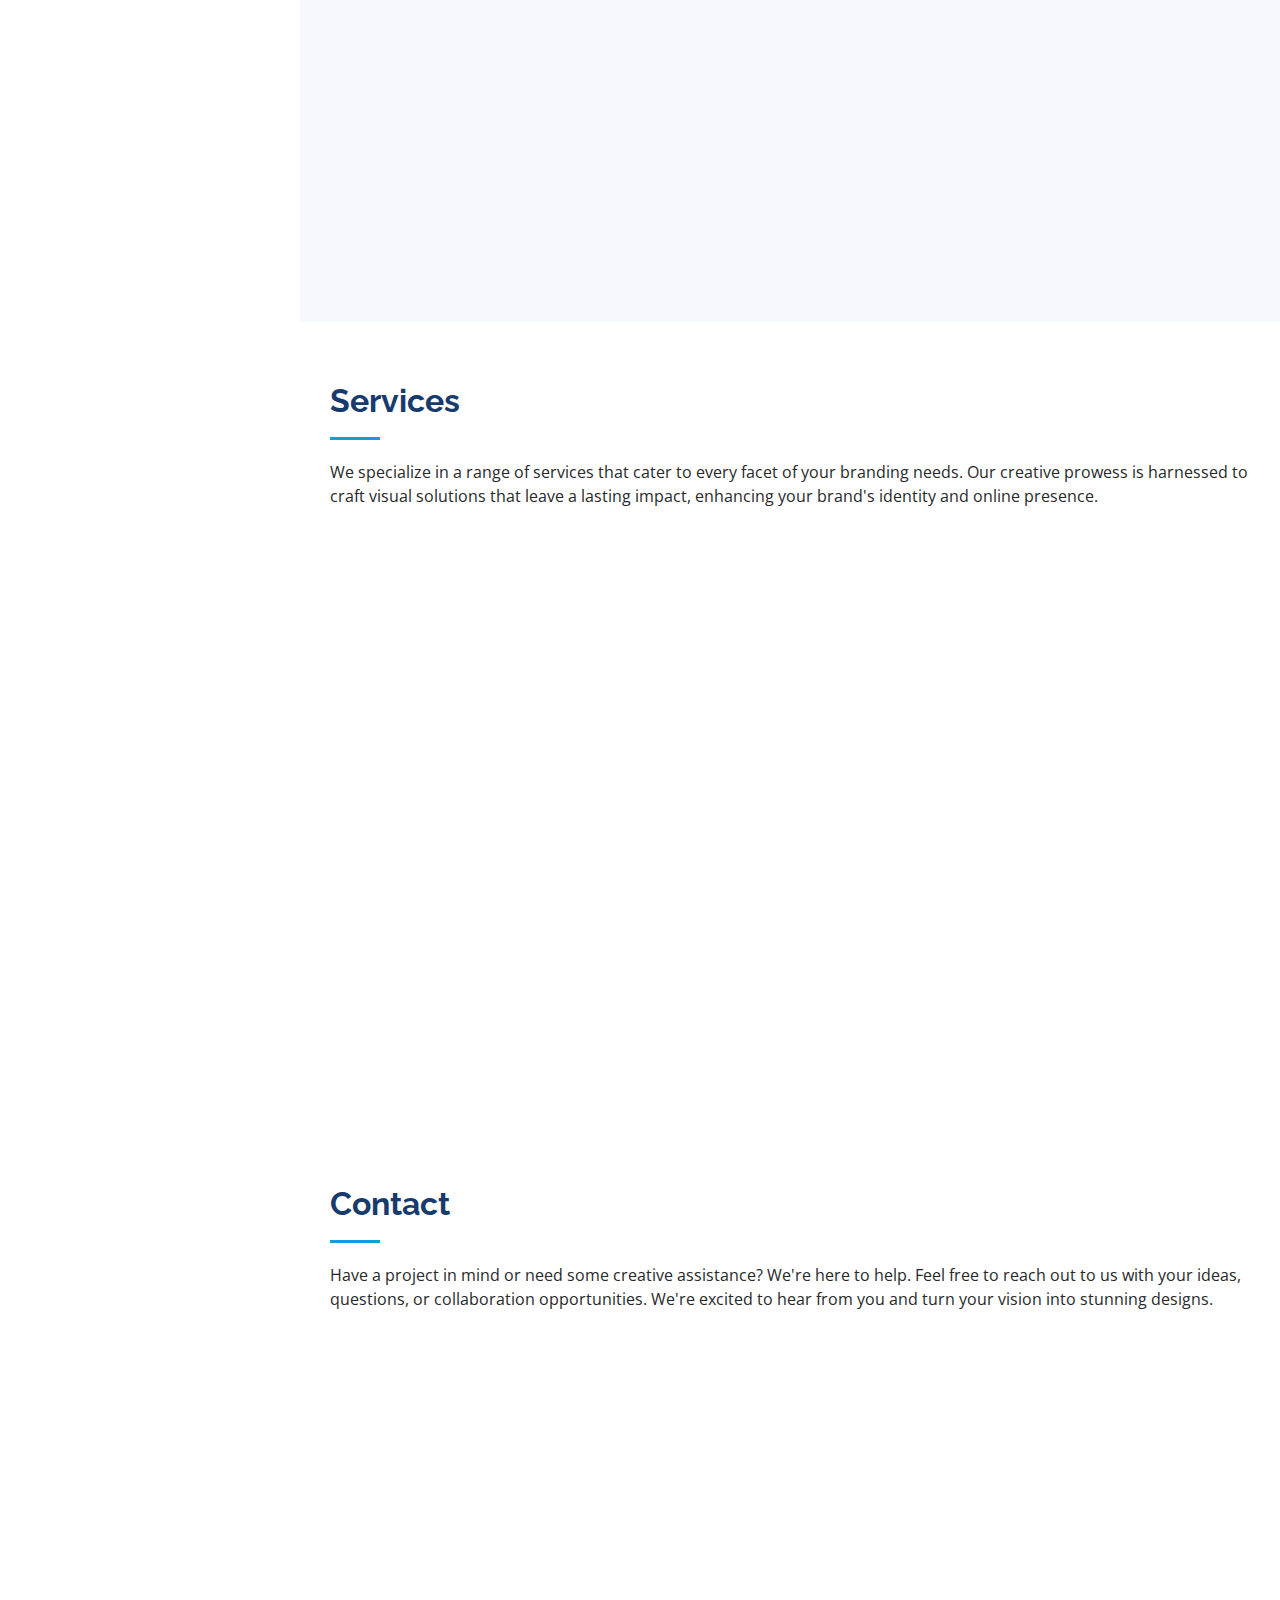
==== commit 4e7cc09c: "Update 2 Main File" ====
--- a/index.html
+++ b/index.html
@@ -346,7 +346,8 @@
 
         <div class="section-title">
           <h2>Portfolio</h2>
-          <p>Magnam dolores commodi suscipit. Necessitatibus eius consequatur ex aliquid fuga eum quidem. Sit sint consectetur velit. Quisquam quos quisquam cupiditate. Et nemo qui impedit suscipit alias ea. Quia fugiat sit in iste officiis commodi quidem hic quas.</p>
+          <p>All of My projects are about Online Shop, Business Design, Team Log, and So on. 
+I serviced all projects such as Logo Design Creation Services, Social Media Design creating services, and Card and Floyer Design Services, and give printable files for every design of their requirement</p>
         </div>
 
         <div class="row" data-aos="fade-up">
@@ -364,9 +365,18 @@
 
           <div class="col-lg-4 col-md-6 portfolio-item filter-business">
             <div class="portfolio-wrap">
+              <img src="assets/img/Phoenix Watch repair/PWR Main Color.jpg" class="img-fluid square" alt="">
+              <div class="portfolio-links">
+                <a href="assets/img/Phoenix Watch repair/PWR Main Color.jpg" data-gallery="portfolioGallery" class="portfolio-lightbox" title="App 1"><i class="bx bx-search"></i></a>
+                <a href="portfolio-details.html" title="More Details"><i class="bx bx-link"></i></a>
+              </div>
+            </div>
+          </div>
+		  <div class="col-lg-4 col-md-6 portfolio-item filter-business">
+            <div class="portfolio-wrap">
               <img src="assets/img/Portfolio 2/portfolio-1.jpg" class="img-fluid square" alt="">
               <div class="portfolio-links">
-                <a href="assets/img/Portfolio 2/portfolio-1.jpg" data-gallery="portfolioGallery" class="portfolio-lightbox" title="App 1"><i class="bx bx-search"></i></a>
+                <a href="assets/img/Portfolio 2/portfolio-1.jpg" data-gallery="portfolioGallery" class="portfolio-lightbox" title="App 2"><i class="bx bx-search"></i></a>
                 <a href="portfolio-details.html" title="More Details"><i class="bx bx-link"></i></a>
               </div>
             </div>
@@ -386,7 +396,7 @@
             <div class="portfolio-wrap">
               <img src="assets/img/Portfolio 2/portfolio-3.jpg" class="img-fluid square" alt="">
               <div class="portfolio-links">
-                <a href="assets/img/Portfolio 2/portfolio-3.jpg" data-gallery="portfolioGallery" class="portfolio-lightbox" title="App 2"><i class="bx bx-search"></i></a>
+                <a href="assets/img/Portfolio 2/portfolio-3.jpg" data-gallery="portfolioGallery" class="portfolio-lightbox" title="App 3"><i class="bx bx-search"></i></a>
                 <a href="portfolio-details.html" title="More Details"><i class="bx bx-link"></i></a>
               </div>
             </div>
--- a/assets/css/style.css
+++ b/assets/css/style.css
@@ -533,6 +533,9 @@
 .portfolio .portfolio-item {
   margin-bottom: 30px;
 }
+.square {
+    aspect-ratio: 1 / 1;
+}
 
 .portfolio #portfolio-flters {
   padding: 0;
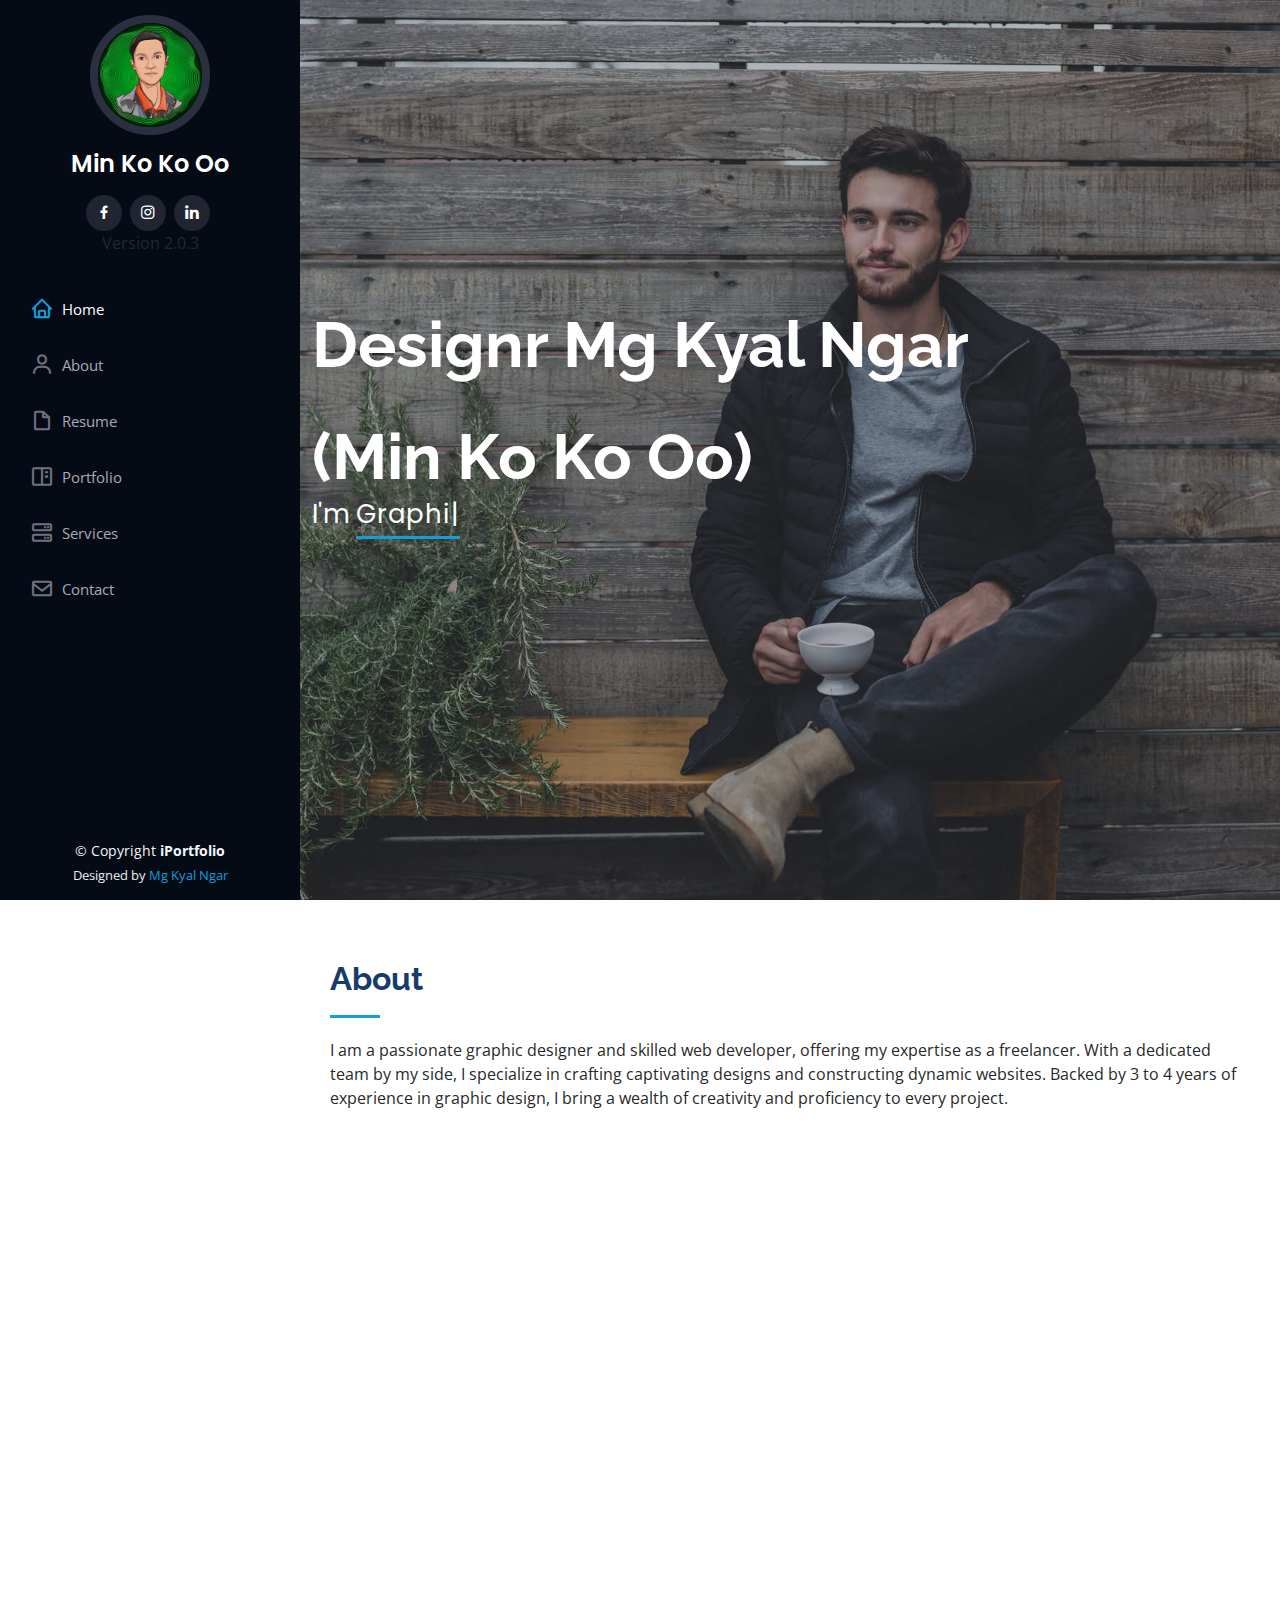
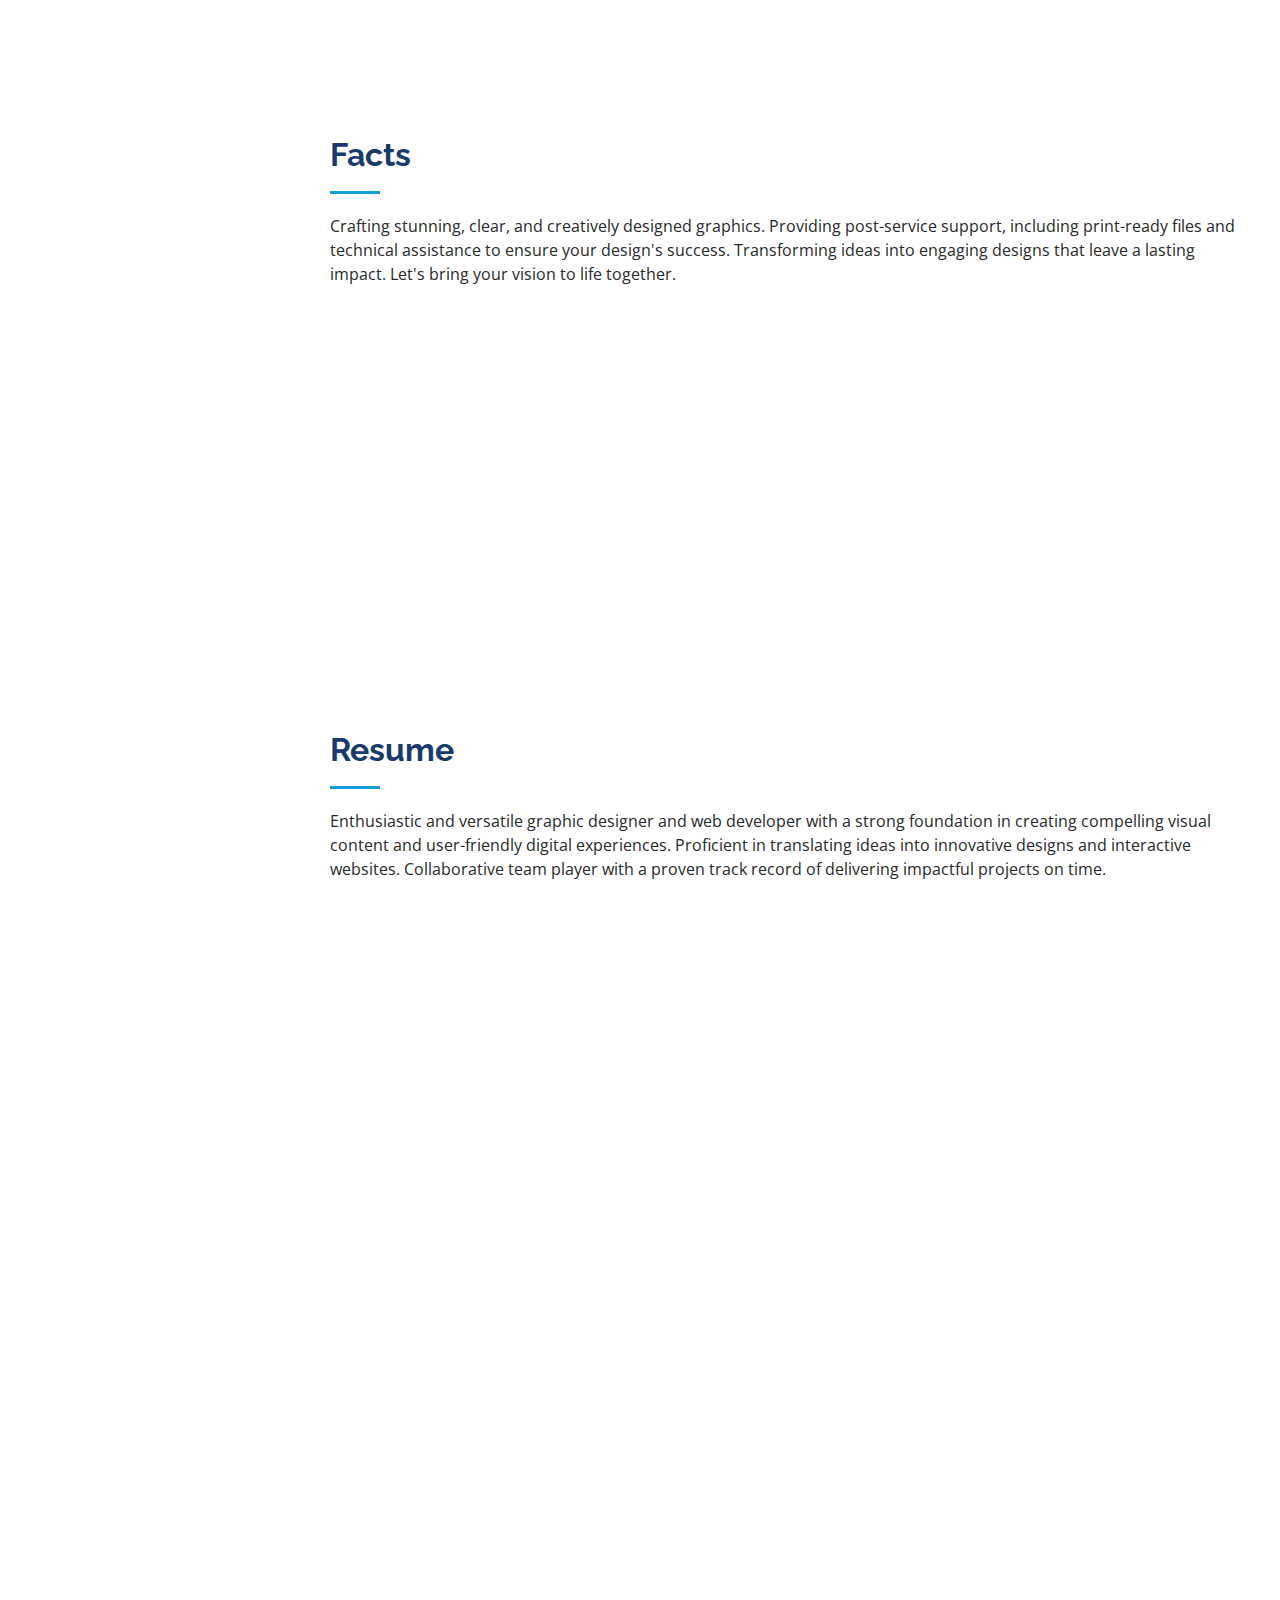
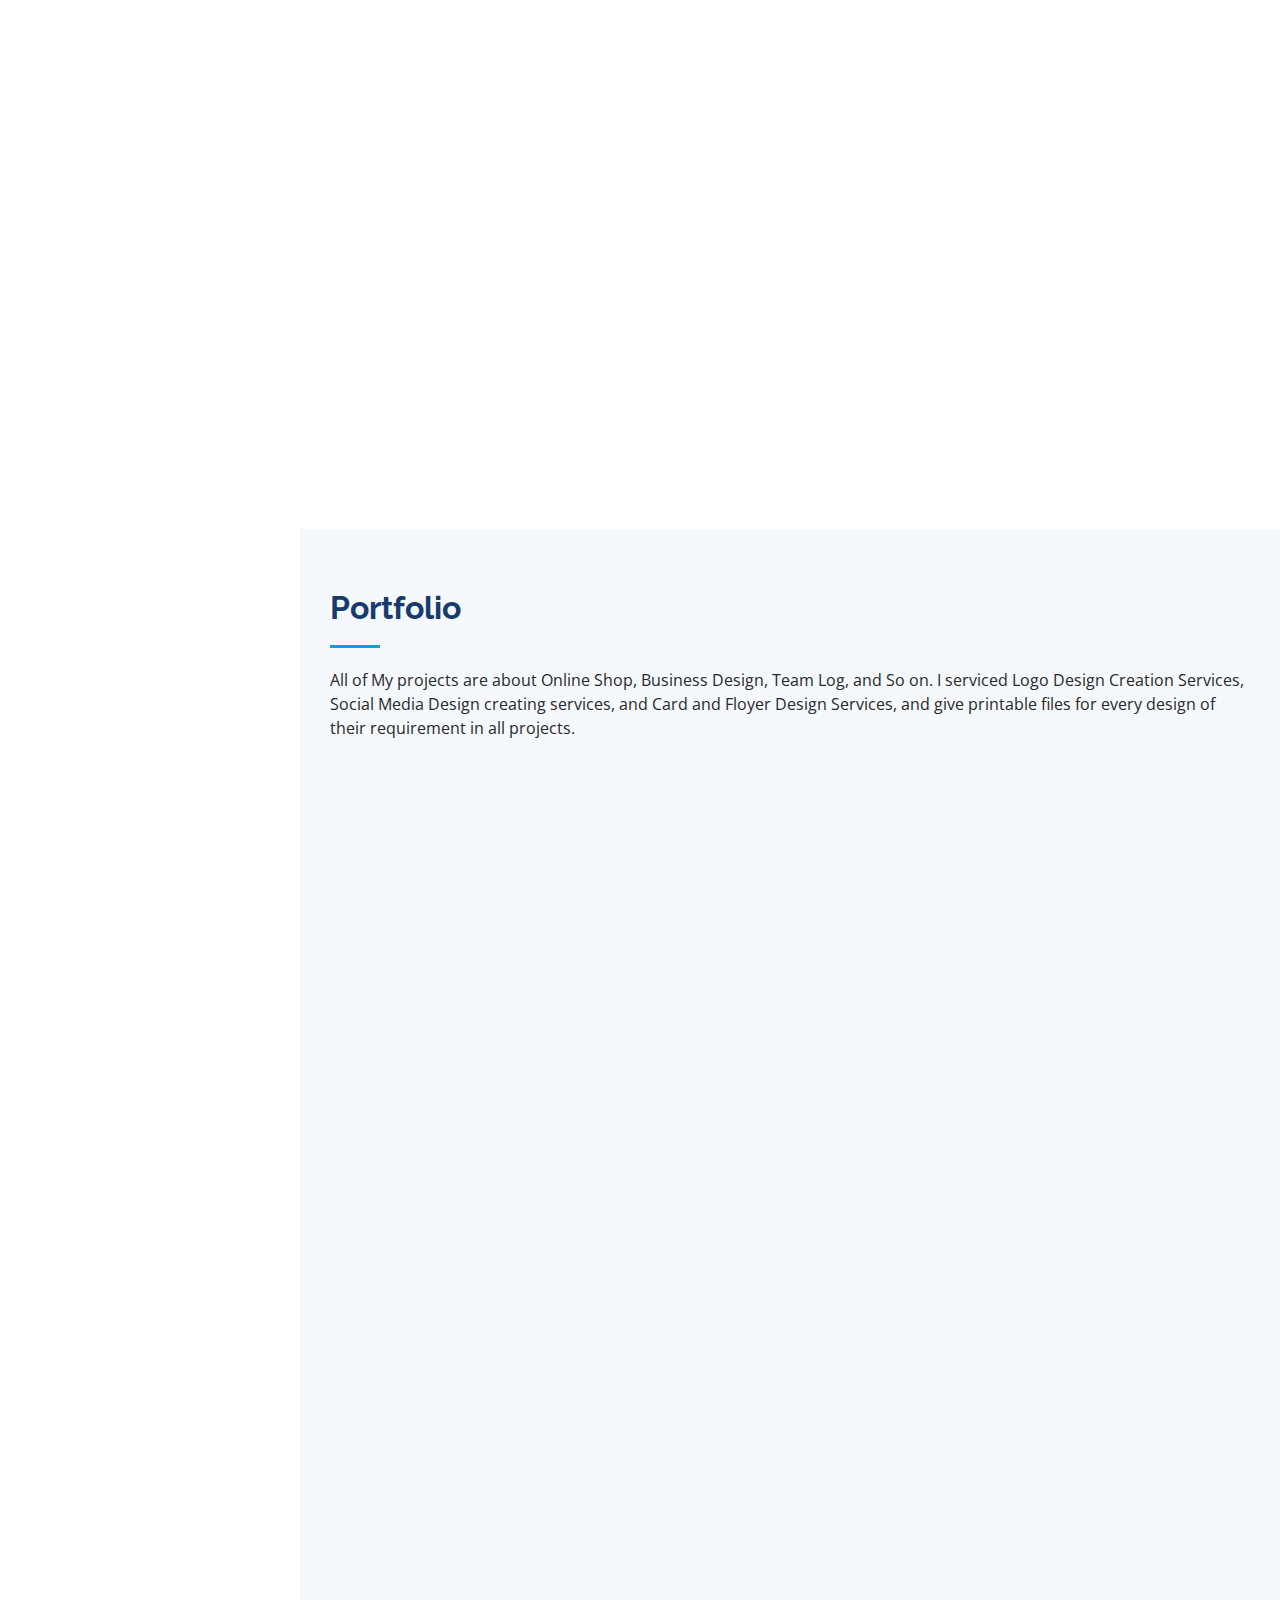
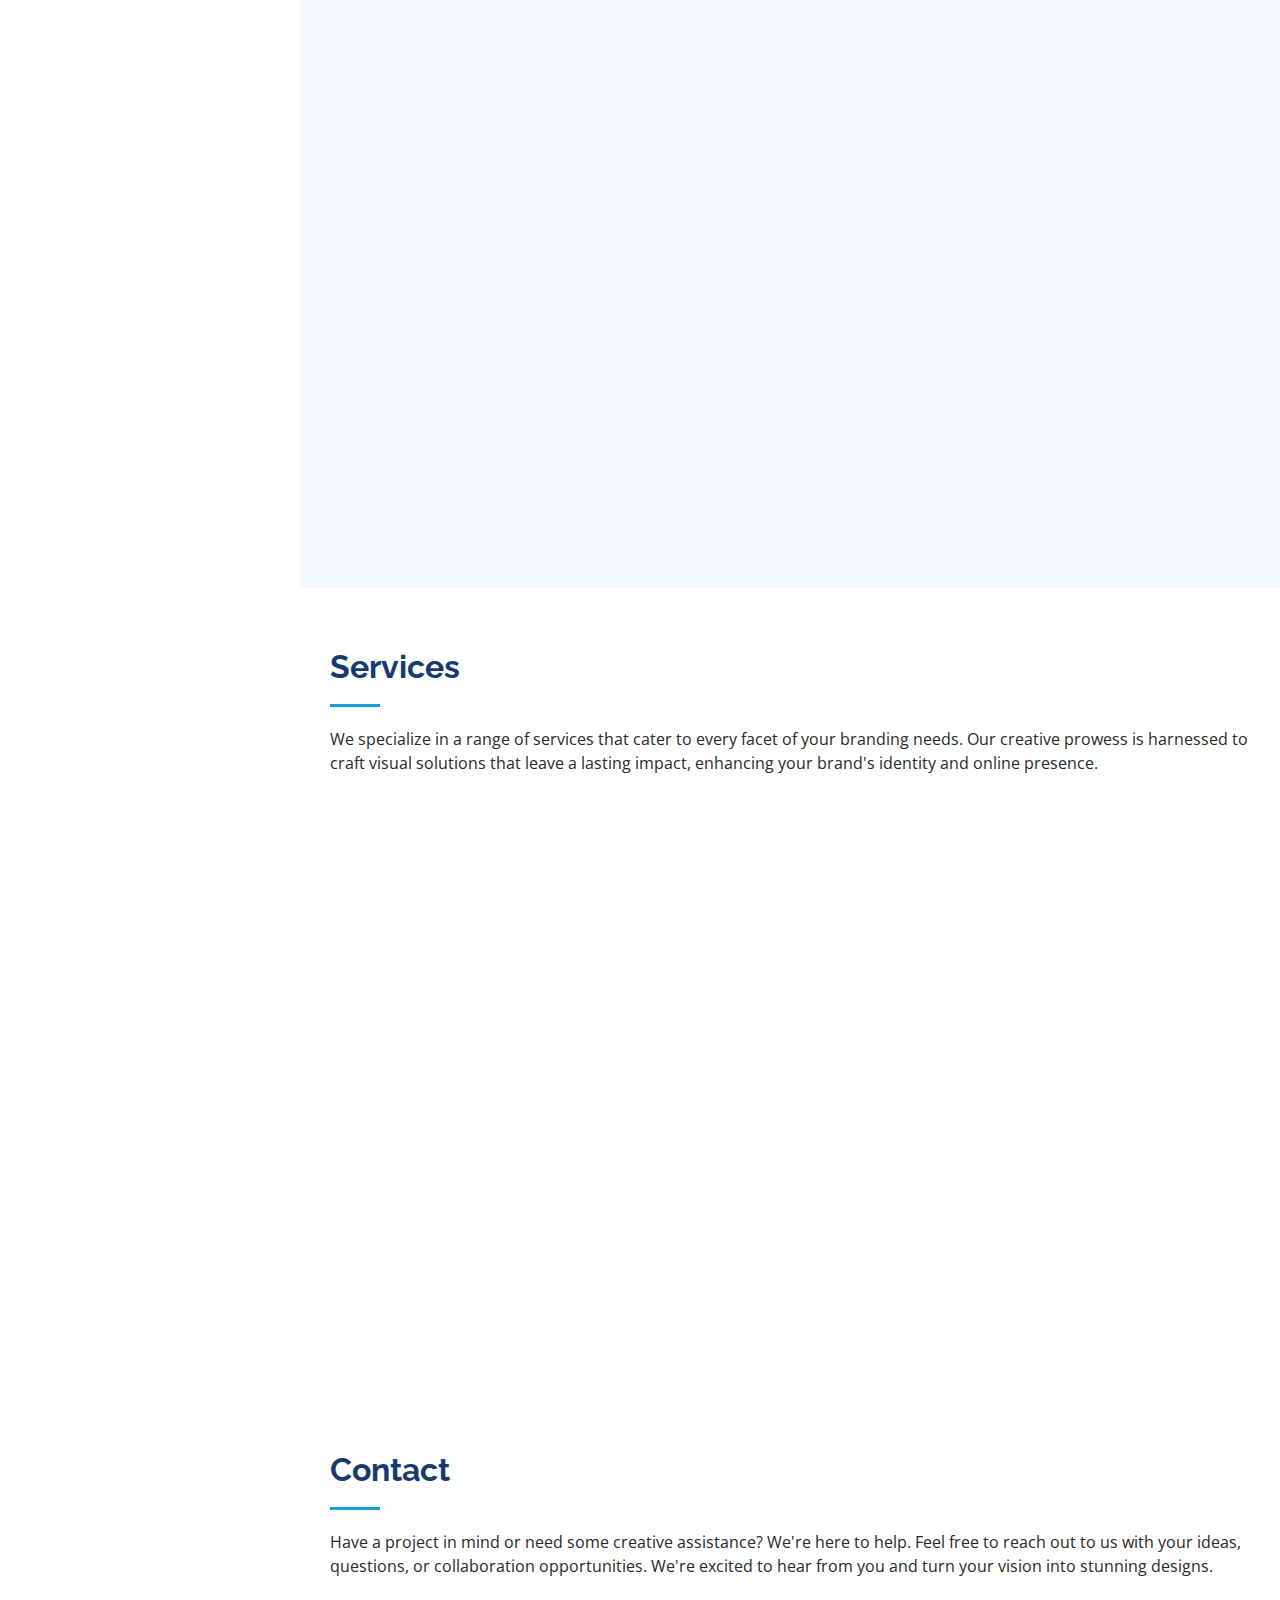
==== commit 3c70ca49: "Little Update Portfolio description" ====
--- a/index.html
+++ b/index.html
@@ -346,8 +346,7 @@
 
         <div class="section-title">
           <h2>Portfolio</h2>
-          <p>All of My projects are about Online Shop, Business Design, Team Log, and So on. 
-I serviced all projects such as Logo Design Creation Services, Social Media Design creating services, and Card and Floyer Design Services, and give printable files for every design of their requirement</p>
+          <p>All of My projects are about Online Shop, Business Design, Team Log, and So on.  I serviced Logo Design Creation Services, Social Media Design creating services, and Card and Floyer Design Services, and give printable files for every design of their requirement in all projects.</p>
         </div>
 
         <div class="row" data-aos="fade-up">
@@ -709,4 +708,4 @@
 
 </body>
 
-</html>+</html>
--- a/assets/css/style.css
+++ b/assets/css/style.css
@@ -687,13 +687,25 @@
 }
 
 .portfolio-details .portfolio-description h2 {
-  font-size: 26px;
+  font-size: 23px;
   font-weight: 700;
   margin-bottom: 20px;
 }
 
 .portfolio-details .portfolio-description p {
   padding: 0;
+}
+
+/* --- Logo conctept --- */
+.portfolio-details .logo-subtitle{
+  font-weight: 700;
+  margin-bottom: 15px;
+  font-size: 18px;
+}
+
+.portfolio-details .logo-description p{
+  line-height: 24px;
+  font-size: 14px;
 }
 
 /*--------------------------------------------------------------
@@ -1106,4 +1118,7 @@
     width: auto;
     padding-right: 20px 15px;
   }
-}+}
+
+
+ 